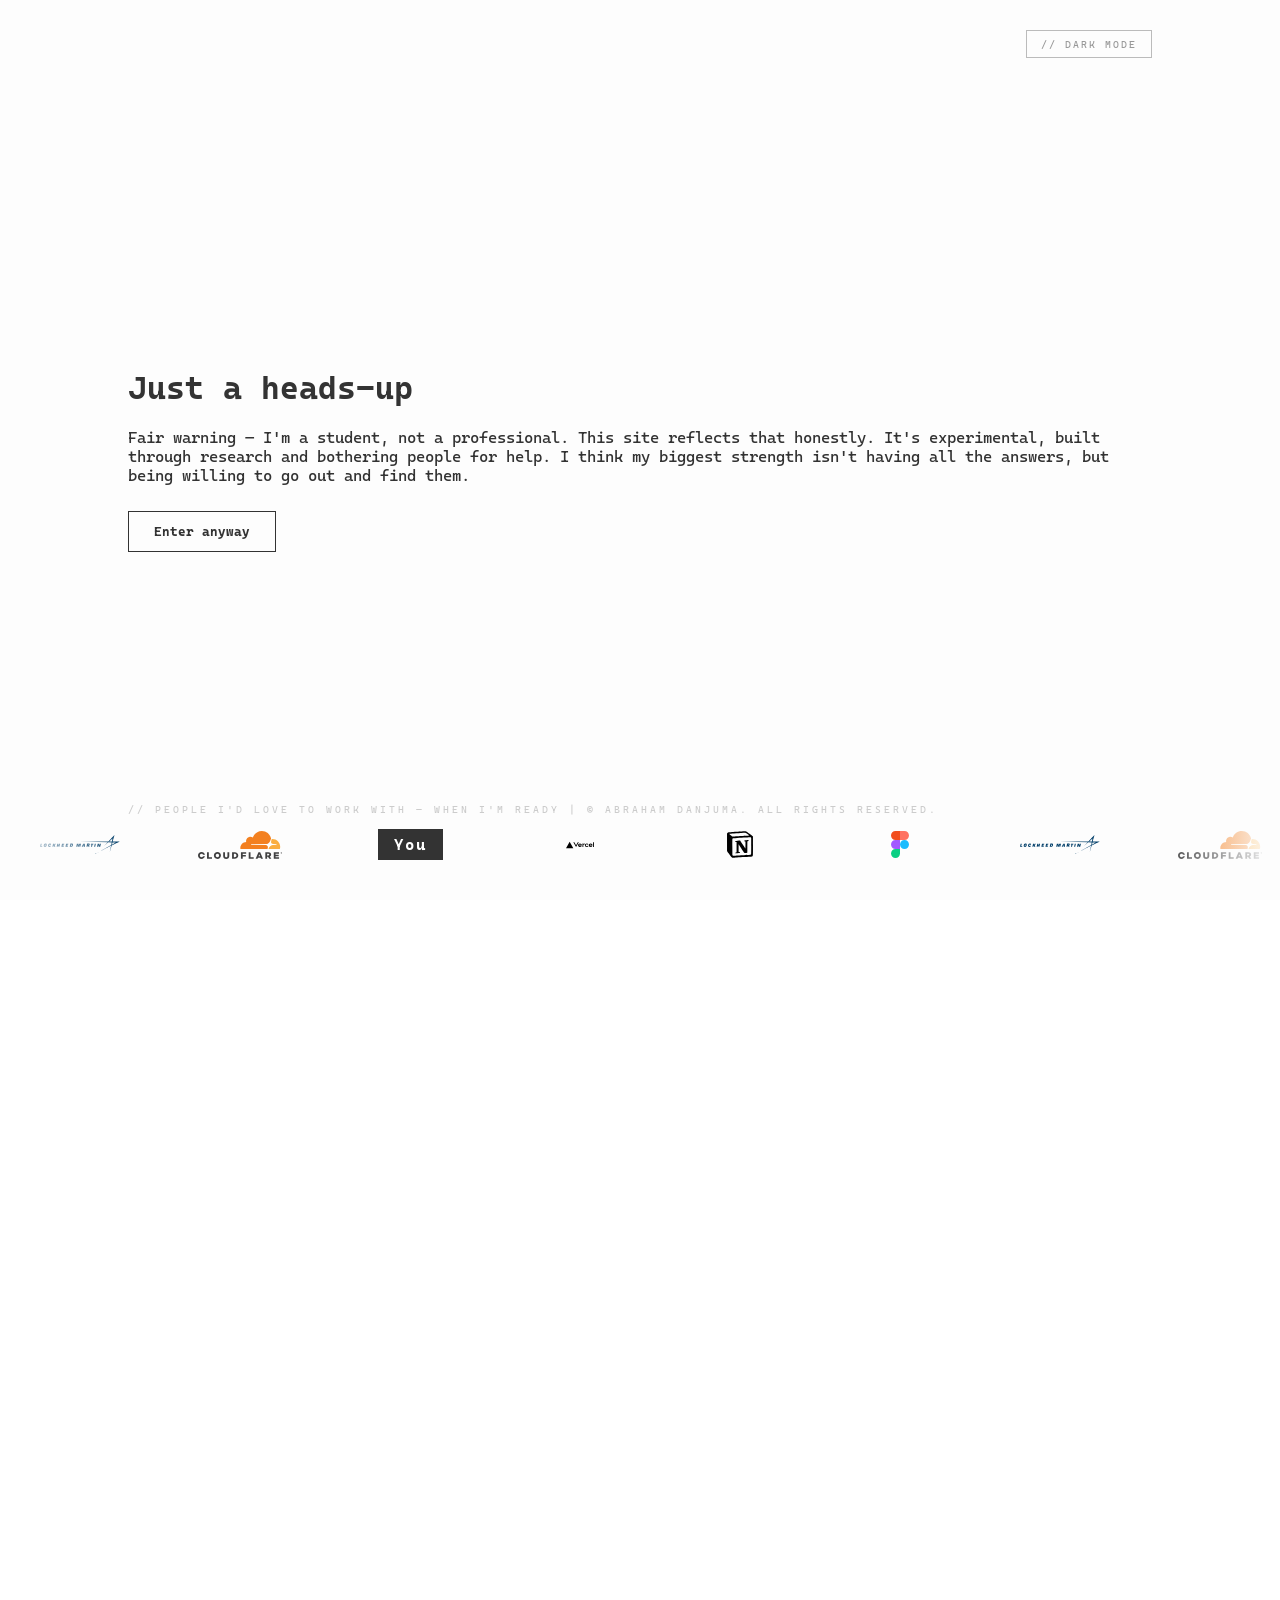
==== index.html @ fd84cc47 "Update progress percentage from 85% to 50%" ====
<!DOCTYPE html>
<html lang="en">
<head>
  <meta charset="UTF-8">
  <meta name="viewport" content="width=device-width, initial-scale=1.0">
  <title>Abraham Danjuma | Design & Build</title>
  <link rel="icon" type="image/x-icon" href="/logos/favicon.svg">
  <style>
    @font-face {
      font-family: 'Cascadia Code';
      src: url('cascadia.code.ttf') format('truetype');
    }

    /* ── CSS VARIABLES ───────────────────────────────────────── */
    :root {
      --bg:        #fff;
      --bg-off:    #fdfdfd;
      --bg-hover:  #f9f9f9;
      --fg:        #333;
      --fg-mid:    #777;
      --fg-light:  #999;
      --fg-faint:  #bbb;
      --fg-ghost:  #ccc;
      --fg-line:   #eee;
      --fg-inv:    #fff;
      --bg-inv:    #333;
    }
    html.dark {
      --bg:        #111;
      --bg-off:    #141414;
      --bg-hover:  #1a1a1a;
      --fg:        #e8e8e8;
      --fg-mid:    #999;
      --fg-light:  #777;
      --fg-faint:  #555;
      --fg-ghost:  #444;
      --fg-line:   #2a2a2a;
      --fg-inv:    #111;
      --bg-inv:    #e8e8e8;
    }

    html, body {
      margin: 0; padding: 0; background: var(--bg);
      font-family: 'Cascadia Code', monospace; color: var(--fg);
      height: 1900vh; cursor: none; overflow-x: hidden;
      transition: background 0.4s ease, color 0.4s ease;
    }

    /* DARK MODE TOGGLE */
    #dark-toggle {
      position: absolute; top: 30px; right: 10%;
      background: none; border: 1px solid var(--fg-faint);
      color: var(--fg-light); font-family: 'Cascadia Code', monospace;
      font-size: 0.65rem; letter-spacing: 2px; text-transform: uppercase;
      padding: 7px 14px; cursor: none; z-index: 10001;
      transition: border-color 0.3s ease, color 0.3s ease, background 0.3s ease;
    }
    #dark-toggle:hover { border-color: var(--fg); color: var(--fg); }

    /* Shared row for dark-mode toggle + terminal nav, top-right */
    #top-right-controls {
      position: fixed; top: 30px; right: 10%; z-index: 9999;
      display: flex; align-items: center; gap: 10px;
    }

    /* DISCLAIMER LAYER */
    #disclaimer-layer {
      position: fixed; top: 0; left: 0; width: 100%; height: 100%;
      background: var(--bg-off); z-index: 10000; display: flex;
      flex-direction: column; justify-content: center; padding: 10%;
      box-sizing: border-box; transition: opacity 0.8s ease, visibility 0.8s, background 0.4s ease;
    }
    .enter-btn {
      display: inline-block; margin-top: 10px; padding: 12px 25px;
      border: 1.5px solid var(--fg); background: transparent; color: var(--fg);
      font-family: 'Cascadia Code', monospace; font-weight: bold;
      cursor: none; transition: all 0.3s ease;
    }
    .enter-btn:hover { background: var(--fg); color: var(--fg-inv); }

    /* COMPANIES TICKER */
    #companies-ticker {
      position: absolute; bottom: 40px; left: 0; width: 100%;
      overflow: hidden; pointer-events: none;
    }
    #companies-ticker::before,
    #companies-ticker::after {
      content: ''; position: absolute; top: 0; width: 120px; height: 100%; z-index: 2;
    }
    #companies-ticker::before { left: 0; background: linear-gradient(to right, var(--bg-off), transparent); }
    #companies-ticker::after  { right: 0; background: linear-gradient(to left, var(--bg-off), transparent); }

    .ticker-label {
      font-size: 0.6rem; color: var(--fg-ghost); text-transform: uppercase;
      letter-spacing: 3px; margin-bottom: 14px; padding-left: 10%;
    }

    .ticker-track {
      display: flex; align-items: center;
      width: max-content;
      animation: ticker 18s linear infinite;
    }
    @keyframes ticker {
      from { transform: translateX(0); }
      to   { transform: translateX(-50%); }
    }

    .ticker-item {
      display: flex; align-items: center; justify-content: center;
      width: 160px;
      flex-shrink: 0;
    }

    .ticker-item img {
      height: 28px; width: auto; max-width: 130px; max-height: 28px;
      object-fit: contain;
      transition: filter 0.4s ease;
    }
    html.dark .ticker-item img { filter: invert(1) brightness(0.75); }

    /* Force tall/narrow logos to fill width instead */
    .ticker-item img.logo-tall {
      height: auto; width: 80px; max-height: 36px;
    }

    .ticker-item.highlight {
      width: 180px;
    }

    .ticker-item.highlight span {
      font-size: 1rem; font-weight: bold; color: var(--fg-inv);
      font-family: 'Cascadia Code', monospace; letter-spacing: 2px;
      background: var(--bg-inv); padding: 6px 16px;
      transition: background 0.4s ease, color 0.4s ease;
    }

    /* MAIN VIEWPORT */
    .viewport {
      position: fixed; top: 0; left: 0; width: 100vw; height: 100vh;
      display: grid; align-items: center;
      padding-left: 10%; box-sizing: border-box;
      opacity: 0; transition: opacity 1s ease;
      pointer-events: none;
    }

    .intro-build, .cv-group, .real-project-group, .project-group, .contact-group {
      grid-area: 1 / 1;
      opacity: 0;
      visibility: hidden;
      pointer-events: none;
    }

    .clock-item { display: block; line-height: 1.2; }

    /* ANIMATIONS */
    @keyframes clockIn {
      from { opacity: 0; transform: translateY(30px); }
      to   { opacity: 1; transform: translateY(0); }
    }
    @keyframes clockOut {
      to { opacity: 0; transform: translateY(-120px); }
    }
    @keyframes toggleActive {
      0%, 100% { visibility: visible; }
    }

    /* TYPOGRAPHY */
    .intro-text { font-size: 2.8rem; }
    .sub-text   { font-size: 2.8rem; color: var(--fg-light); }
    .cv-line    { font-size: 2.2rem; }
    .section-label { font-size: 0.8rem; color: var(--fg-faint); text-transform: uppercase; letter-spacing: 2px; margin-bottom: 20px; display: block; }
    .cv-link { color: var(--fg); font-weight: bold; text-decoration: none; border-bottom: 3px solid var(--fg); cursor: none; transition: color 0.4s ease, border-color 0.4s ease; }

    /* GREEN DOT PULSE */
    @keyframes greenPulse {
      0%   { box-shadow: 0 0 0 0 rgba(0, 255, 0, 0.5); }
      70%  { box-shadow: 0 0 0 8px rgba(0, 255, 0, 0); }
      100% { box-shadow: 0 0 0 0 rgba(0, 255, 0, 0); }
    }
    .green-dot {
      width: 10px; height: 10px; background: #00ff00; border-radius: 50%;
      animation: greenPulse 2s ease-out infinite; flex-shrink: 0;
    }

    /* STATUS LOG — reusable pattern for current / retired statuses */
    .status-list { display: flex; flex-direction: column; gap: 14px; margin-bottom: 22px; }
    .status-row { display: flex; align-items: flex-start; gap: 12px; }
    .status-dot {
      width: 9px; height: 9px; border-radius: 50%; flex-shrink: 0;
      margin-top: 4px;
    }
    .status-dot.is-active {
      background: #00ff00;
      animation: greenPulse 2s ease-out infinite;
    }
    .status-dot.is-retired {
      background: #ff3b30;
      box-shadow: none;
      animation: none;
    }
    .status-text {
      font-size: 0.8rem; text-transform: uppercase; letter-spacing: 1.5px;
      color: var(--fg-mid);
    }
    .status-row.is-retired .status-text {
      text-decoration: line-through;
      color: var(--fg-ghost);
    }
    .status-row.is-active .status-text {
      color: var(--fg);
      font-weight: bold;
    }
    .status-meta {
      display: block;
      font-size: 0.65rem;
      color: var(--fg-faint);
      text-transform: uppercase;
      letter-spacing: 1.5px;
      margin-top: 4px;
    }
    .status-meta span.meta-value { color: var(--fg-light); }

    /* SCROLL PROGRESS */
    #scroll-progress {
      position: fixed; right: 10%; top: 50%;
      transform: translateY(-50%);
      display: flex; flex-direction: column; gap: 10px;
      opacity: 0; transition: opacity 1s ease;
      pointer-events: none; z-index: 500;
    }
    .progress-dot {
      width: 4px; height: 4px; border-radius: 50%;
      background: var(--fg-line); transition: background 0.3s ease, transform 0.3s ease;
    }
    .progress-dot.active { background: var(--fg); transform: scale(1.5); }

    /* SECTION COUNTER */
    #section-counter {
      position: fixed; bottom: 40px; right: 10%;
      font-size: 0.65rem; color: var(--fg-ghost); letter-spacing: 3px;
      opacity: 0; transition: opacity 1s ease;
      pointer-events: none; z-index: 500;
    }

    /* NOISE OVERLAY */
    #noise-overlay {
      position: fixed; top: 0; left: 0; width: 100%; height: 100%;
      pointer-events: none; z-index: 1; opacity: 0.025;
      background-image: url("data:image/svg+xml,%3Csvg viewBox='0 0 200 200' xmlns='http://www.w3.org/2000/svg'%3E%3Cfilter id='n'%3E%3CfeTurbulence type='fractalNoise' baseFrequency='0.9' numOctaves='4' stitchTiles='stitch'/%3E%3C/filter%3E%3Crect width='100%25' height='100%25' filter='url(%23n)'/%3E%3C/svg%3E");
    }

    /* PROJECT GRID OVERLAY — EXPERIMENTS */
    #project-grid-isolated {
      position: fixed; top: 0; left: 0; width: 100%; height: 100%;
      background: var(--bg); z-index: 20000;
      display: none; grid-template-columns: 1fr 1fr; grid-template-rows: 1fr 1fr;
      opacity: 0; transition: opacity 0.4s ease;
      pointer-events: auto;
    }
    .project-entry {
      text-decoration: none; color: inherit; border: 1px solid var(--fg-line);
      padding: 40px; display: flex; flex-direction: column; justify-content: center;
      background: var(--bg); transition: background 0.3s ease;
    }
    .project-entry:hover { background: var(--bg-hover); }
    .close-projects-btn {
      position: absolute; top: 30px; left: 30px; z-index: 20001;
      background: var(--bg-inv); color: var(--fg-inv); border: none; padding: 10px 20px;
      font-family: 'Cascadia Code', monospace; font-size: 0.7rem; font-weight: bold; cursor: none;
      transition: background 0.4s ease, color 0.4s ease;
    }
    .p-meta { font-size: 0.6rem; color: var(--fg-faint); text-transform: uppercase; margin-bottom: 4px; display: block; }
    .p-name { font-size: 1.1rem; font-weight: bold; display: block; }
    .p-desc { font-size: 0.75rem; color: var(--fg-mid); margin-top: 4px; line-height: 1.4; }

    /* REAL PROJECTS OVERLAY */
    #real-project-overlay {
      position: fixed; top: 0; left: 0; width: 100%; height: 100%;
      background: var(--bg); z-index: 20000;
      display: none; opacity: 0; transition: opacity 0.4s ease, background 0.4s ease;
      pointer-events: auto; overflow: hidden;
    }
    .close-real-btn {
      position: absolute; top: 30px; left: 30px; z-index: 20001;
      background: var(--bg-inv); color: var(--fg-inv); border: none; padding: 10px 20px;
      font-family: 'Cascadia Code', monospace; font-size: 0.7rem; font-weight: bold; cursor: none;
      transition: background 0.4s ease, color 0.4s ease;
    }
    .real-projects-grid {
      display: flex; align-items: center; justify-content: center;
      width: 100%; height: 100%;
    }
    .wip-entry {
      border: 1px solid var(--fg-line); padding: 60px 80px;
      display: flex; flex-direction: column; justify-content: center;
      background: var(--bg); position: relative; overflow: hidden;
      width: 480px; max-width: 80vw;
      transition: background 0.4s ease, border-color 0.4s ease;
    }

    /* WIP ANIMATIONS */
    @keyframes loadBar {
      0%   { width: 0%; }  20%  { width: 18%; } 40%  { width: 37%; }
      55%  { width: 52%; } 70%  { width: 68%; } 85%  { width: 76%; }
      95%  { width: 82%; } 100% { width: 82%; }
    }
    @keyframes blink {
      0%, 100% { opacity: 1; } 50% { opacity: 0; }
    }
    @keyframes scanline {
      0% { top: -5%; } 100% { top: 105%; }
    }
    @keyframes dotPulse {
      0%, 100% { opacity: 0.2; } 50% { opacity: 1; }
    }
    .wip-scanline {
      position: absolute; left: 0; width: 100%; height: 2px;
      background: linear-gradient(to right, transparent, rgba(128,128,128,0.08), transparent);
      animation: scanline 4s linear infinite; pointer-events: none;
    }
    .wip-bar-wrap { width: 100%; height: 3px; background: var(--fg-line); margin-top: 20px; }
    .wip-bar {
      height: 100%; background: var(--fg);
      animation: loadBar 8s ease-out forwards;
      animation-play-state: paused;
      transition: background 0.4s ease;
    }
    .wip-entry:hover .wip-bar { animation-play-state: running; }
    .wip-dots { display: flex; gap: 6px; margin-top: 14px; }
    .wip-dot  { width: 5px; height: 5px; border-radius: 50%; background: var(--fg-ghost); }
    .wip-dot:nth-child(1) { animation: dotPulse 1.4s 0.0s infinite; }
    .wip-dot:nth-child(2) { animation: dotPulse 1.4s 0.2s infinite; }
    .wip-dot:nth-child(3) { animation: dotPulse 1.4s 0.4s infinite; }
    .wip-not-ready { font-size: 0.65rem; color: var(--fg-faint); text-transform: uppercase; letter-spacing: 2px; margin-bottom: 14px; display: block; }
    .wip-name    { font-size: 1.1rem; font-weight: bold; display: block; margin-bottom: 4px; }
    .wip-desc    { font-size: 0.75rem; color: var(--fg-mid); line-height: 1.4; }
    .wip-bar-stuck { width: 50%; height: 100%; background: var(--fg-ghost); }
    .wip-percent { font-size: 0.6rem; color: var(--fg-ghost); margin-top: 8px; display: block; letter-spacing: 1px; }

    /* SCROLL TIMELINES */
    @supports (animation-timeline: scroll()) {
      .intro-build { opacity: 1; visibility: visible; }
      .sub-text { animation: clockIn linear both; animation-timeline: scroll(); animation-range: 2% 12%; }
      .intro-build { animation: clockOut linear both; animation-timeline: scroll(); animation-range: 12% 20%; }

      .cv-group {
        animation: clockIn linear both, clockOut linear both, toggleActive both;
        animation-timeline: scroll();
        animation-range: 22% 30%, 36% 44%, 22% 44%;
      }
      .real-project-group {
        animation: clockIn linear both, clockOut linear both, toggleActive both;
        animation-timeline: scroll();
        animation-range: 46% 54%, 60% 68%, 46% 68%;
      }
      .project-group {
        animation: clockIn linear both, clockOut linear both, toggleActive both;
        animation-timeline: scroll();
        animation-range: 70% 78%, 84% 90%, 70% 90%;
      }
      .contact-group {
        animation: clockIn linear both, toggleActive both;
        animation-timeline: scroll();
        animation-range: 92% 98%, 92% 100%;
      }
    }

    /* CUSTOM CURSOR */
    #cursor {
      width: 12px; height: 12px; background: var(--fg); border-radius: 50%;
      position: fixed; pointer-events: none; z-index: 99999;
      transform: translate(-50%, -50%); left: -100px;
      transition: background 0.4s ease;
    }
    .cursor-hover { transform: translate(-50%, -50%) scale(4) !important; background: rgba(51,51,51,0.1) !important; border: 1px solid var(--fg); }

    /* TRIGGER BUTTON — clickable underlined text */
    .project-trigger-btn {
      background: none; border: none; border-bottom: 3px solid var(--fg);
      padding: 0; font: inherit; font-weight: bold; cursor: none;
      text-align: left; display: inline; color: var(--fg);
      transition: color 0.4s ease, border-color 0.4s ease;
    }

    /* EMAIL COPY BUTTON */
    .email-copy-btn {
      background: none; border: none; padding: 0; cursor: none;
      font-family: 'Cascadia Code', monospace; text-align: left;
      display: block; margin-top: 8px;
    }
    .email-text {
      display: block; font-size: 1.4rem; color: var(--fg); font-weight: bold;
      border-bottom: 3px solid var(--fg);
      transition: color 0.3s ease, border-color 0.3s ease;
    }
    .email-hint {
      display: block; font-size: 0.7rem; color: var(--fg-faint);
      text-transform: uppercase; letter-spacing: 2px; margin-top: 6px;
      transition: color 0.3s ease;
    }
    .email-copy-btn.copied .email-text { color: var(--fg-light); border-color: var(--fg-light); }
    .email-copy-btn.copied .email-hint { color: var(--fg); }

    /* TERMINAL NAV — collapsed prompt that expands into cd-style jump commands */
    #nav-terminal {
      position: relative;
      opacity: 0; pointer-events: none;
      transition: opacity 1s ease;
      font-family: 'Cascadia Code', monospace;
    }
    #nav-terminal-toggle {
      background: var(--bg); border: 1px solid var(--fg-faint);
      color: var(--fg-mid); font-family: 'Cascadia Code', monospace;
      font-size: 0.75rem; letter-spacing: 1px; padding: 8px 14px;
      cursor: none; display: flex; align-items: center; gap: 6px;
      transition: border-color 0.3s ease, color 0.3s ease, background 0.4s ease;
    }
    #nav-terminal-toggle:hover { border-color: var(--fg); color: var(--fg); }
    .nav-caret { color: var(--fg-faint); }
    .nav-blink { animation: blink 1s step-end infinite; }

    #nav-terminal-panel {
      position: absolute; top: calc(100% + 8px); right: 0; left: auto;
      background: var(--bg-off); border: 1px solid var(--fg-faint);
      min-width: 220px; max-height: 0; overflow: hidden;
      transition: max-height 0.35s ease, border-color 0.3s ease, background 0.4s ease;
    }
    #nav-terminal.is-open #nav-terminal-panel { max-height: 260px; }
    #nav-terminal.is-open #nav-terminal-toggle { border-color: var(--fg); color: var(--fg); }

    .nav-cmd-row {
      display: block; width: 100%; text-align: left;
      background: none; border: none; border-bottom: 1px solid var(--fg-line);
      color: var(--fg-mid); font-family: 'Cascadia Code', monospace;
      font-size: 0.7rem; letter-spacing: 1px; padding: 10px 14px;
      cursor: none; transition: background 0.2s ease, color 0.2s ease;
    }
    .nav-cmd-row:last-child { border-bottom: none; }
    .nav-cmd-row:hover { background: var(--bg-hover); color: var(--fg); }
    .nav-cmd-row.is-current { color: var(--fg); font-weight: bold; }
    .nav-cmd-row .nav-cmd-path { color: var(--fg-faint); }
    .nav-cmd-row.is-current .nav-cmd-path { color: var(--fg-light); }

    /* TOAST */
    #toast {
      position: fixed; bottom: 60px; left: 50%; transform: translateX(-50%) translateY(20px);
      background: var(--bg-inv); color: var(--fg-inv);
      font-family: 'Cascadia Code', monospace; font-size: 0.75rem;
      letter-spacing: 2px; text-transform: uppercase;
      padding: 12px 28px; z-index: 99998;
      opacity: 0; transition: opacity 0.3s ease, transform 0.3s ease;
      pointer-events: none;
    }
    #toast.show { opacity: 1; transform: translateX(-50%) translateY(0); }

    /* ── MOBILE OPTIMIZATION ─────────────────────────────────── */
    @media (max-width: 768px) {
      html, body { cursor: auto; }
      #cursor { display: none; }
      .project-trigger-btn, .email-copy-btn, .enter-btn, #dark-toggle,
      #main-dark-toggle, .cv-link, .close-projects-btn, .close-real-btn,
      .project-entry, .wip-entry, #nav-terminal-toggle, .nav-cmd-row { cursor: pointer; }

      #dark-toggle { right: 6%; top: 20px; font-size: 0.6rem; padding: 6px 10px; }
      #top-right-controls { top: 20px; right: 6%; gap: 6px; }
      #main-dark-toggle { font-size: 0.6rem; padding: 6px 10px; }
      #nav-terminal-toggle { font-size: 0.6rem; padding: 6px 10px; }
      #nav-terminal-panel { min-width: 60vw; }
      .nav-cmd-row { font-size: 0.65rem; padding: 12px 14px; }
      #disclaimer-layer { padding: 8% 7%; }
      .disclaimer-box h1 { font-size: 1.4rem; }
      .disclaimer-box p { font-size: 0.9rem; line-height: 1.5; }
      .enter-btn { padding: 10px 20px; font-size: 0.85rem; }

      #companies-ticker { bottom: 20px; }
      .ticker-label { font-size: 0.5rem; padding-left: 7%; letter-spacing: 2px; }
      .ticker-item { width: 110px; }
      .ticker-item img { height: 20px; max-height: 20px; max-width: 90px; }
      .ticker-item.logo-tall, .ticker-item img.logo-tall { width: 60px; }
      .ticker-item.highlight { width: 120px; }
      .ticker-item.highlight span { font-size: 0.8rem; padding: 5px 12px; }

      .viewport { padding-left: 7%; padding-right: 7%; }
      .intro-text { font-size: 1.6rem; }
      .sub-text { font-size: 1.3rem; }
      .cv-line { font-size: 1.2rem; }
      .section-label { font-size: 0.65rem; margin-bottom: 12px; }

      #scroll-progress { right: 5%; }
      #section-counter { right: 5%; bottom: 20px; font-size: 0.55rem; }

      .email-text { font-size: 1rem; }
      .email-hint { font-size: 0.6rem; }

      #project-grid-isolated {
        grid-template-columns: 1fr;
        grid-template-rows: repeat(4, auto);
        overflow-y: auto;
      }
      .project-entry { padding: 24px; }
      .p-name { font-size: 0.95rem; }
      .p-desc { font-size: 0.7rem; }

      .wip-entry { padding: 30px 24px; width: 88vw; }
      .wip-name { font-size: 0.95rem; }
      .wip-desc { font-size: 0.7rem; }

      .close-projects-btn, .close-real-btn { top: 16px; left: 16px; padding: 8px 14px; font-size: 0.65rem; }
    }

    @media (max-width: 380px) {
      .intro-text { font-size: 1.35rem; }
      .sub-text { font-size: 1.1rem; }
      .cv-line { font-size: 1.05rem; }
    }
  </style>
</head>
<body>

  <div id="cursor"></div>
  <div id="noise-overlay"></div>
  <div id="toast">// copied to clipboard</div>
  <div id="top-right-controls">
    <button id="main-dark-toggle" onclick="toggleDark()" style="background:none;border:1px solid var(--fg-faint);color:var(--fg-light);font-family:'Cascadia Code',monospace;font-size:0.65rem;letter-spacing:2px;text-transform:uppercase;padding:7px 14px;cursor:none;opacity:0;transition:opacity 1s ease,border-color 0.3s ease,color 0.3s ease,background 0.4s ease;pointer-events:none;" onmouseenter="this.style.borderColor='var(--fg)';this.style.color='var(--fg)'" onmouseleave="this.style.borderColor='var(--fg-faint)';this.style.color='var(--fg-light)'">// dark mode</button>

    <!-- TERMINAL NAV -->
    <div id="nav-terminal">
      <button id="nav-terminal-toggle" onclick="toggleNavTerminal()" aria-label="Open navigation">
        <span class="nav-caret">&gt;</span><span id="nav-terminal-current">go --intro</span><span class="nav-blink">_</span>
      </button>
      <div id="nav-terminal-panel">
        <button class="nav-cmd-row" data-pct="0" onclick="jumpToSection(0, 'intro')"><span class="nav-cmd-path">cd</span> ~/intro</button>
        <button class="nav-cmd-row" data-pct="0.22" onclick="jumpToSection(0.22, 'cv')"><span class="nav-cmd-path">cd</span> ~/cv</button>
        <button class="nav-cmd-row" data-pct="0.46" onclick="jumpToSection(0.46, 'projects')"><span class="nav-cmd-path">cd</span> ~/projects</button>
        <button class="nav-cmd-row" data-pct="0.70" onclick="jumpToSection(0.70, 'experiments')"><span class="nav-cmd-path">cd</span> ~/experiments</button>
        <button class="nav-cmd-row" data-pct="0.92" onclick="jumpToSection(0.92, 'contact')"><span class="nav-cmd-path">cd</span> ~/contact</button>
      </div>
    </div>
  </div>

  <!-- SCROLL PROGRESS -->
  <div id="scroll-progress">
    <div class="progress-dot"></div>
    <div class="progress-dot"></div>
    <div class="progress-dot"></div>
    <div class="progress-dot"></div>
    <div class="progress-dot"></div>
  </div>
  <div id="section-counter">01 / 05</div>

  <!-- REAL PROJECTS OVERLAY -->
  <div id="real-project-overlay">
    <button class="close-real-btn" onclick="hideRealProjects()">BACK TO MAIN</button>
    <div class="real-projects-grid">
      <div class="wip-entry">
        <span class="wip-not-ready">build incomplete</span>
        <span class="wip-name">audit tool</span>
        <span class="wip-desc">Still building this. The idea is to scan a codebase for package risks and compliance issues — the kind of thing I'd want to exist at a real job.</span>
        <div class="wip-bar-wrap">
          <div class="wip-bar-stuck"></div>
        </div>
        <span class="wip-percent">50% </span>
      </div>
    </div>
  </div>

  <!-- EXPERIMENTS OVERLAY -->
  <div id="project-grid-isolated">
    <button class="close-projects-btn" onclick="hideProjects()">BACK TO MAIN</button>
    <a href="Experiments/focus.html" class="project-entry"><span class="p-meta">01 / JavaScript Timing</span><span class="p-name">Focus Flow</span><p class="p-desc">A countdown timer for work sessions. It uses basic intervals to switch between work and break states.</p></a>
    <a href="Experiments/matrix.html" class="project-entry"><span class="p-meta">02 / DOM Practice</span><span class="p-name">Shelf</span><p class="p-desc">A basic input-based list. It is just an exercise in adding and deleting text entries on a page.</p></a>
    <a href="Experiments/subs.html" class="project-entry"><span class="p-meta">03 / Math & Logic</span><span class="p-name">Subs vs Life</span><p class="p-desc">A calculator that compares subscription costs against income to see the long-term financial impact.</p></a>
    <a href="Experiments/weather.html" class="project-entry"><span class="p-meta">04 / Form Handling</span><span class="p-name">Env-Log</span><p class="p-desc">A manual logger that records user-inputted weather and focus data into a table on the screen.</p></a>
  </div>

  <!-- DISCLAIMER -->
  <div id="disclaimer-layer">
    <button id="dark-toggle" onclick="toggleDark()">// dark mode</button>
    <div class="disclaimer-box">
      <h1>Just a heads-up</h1>
      <p>Fair warning — I'm a student, not a professional. This site reflects that honestly. It's experimental, built through research and bothering people for help. I think my biggest strength isn't having all the answers, but being willing to go out and find them.</p>
      <button class="enter-btn" onclick="enterSite()">Enter anyway</button>
    </div>

    <!-- SCROLLING COMPANIES -->
    <div id="companies-ticker">
      <p class="ticker-label">// people i'd love to work with — when i'm ready | © Abraham Danjuma. All rights reserved.</p>
      <div class="ticker-track" id="ticker-track">
        <!-- items injected by JS so we can duplicate for seamless loop -->
      </div>
    </div>
  </div>

  <!-- MAIN SCROLL CONTENT -->
  <div class="viewport" id="main-content">
    <div class="intro-build">
      <span class="clock-item intro-text">Hi,</span>
      <span class="clock-item intro-text">My name is Abraham Danjuma</span>
      <span class="clock-item sub-text" id="typing-text"></span>
    </div>

    <div class="cv-group">
      <span class="clock-item cv-line">my basic, low-experience <a href="ABRAHAM_DANJUMA_CV.pdf" class="cv-link" download="ABRAHAM_DANJUMA_CV.pdf">CV</a></span>
    </div>

    <div class="real-project-group">
      <span class="section-label">// Projects</span>
      <span class="intro-text clock-item"><button class="project-trigger-btn" onclick="showRealProjects()">What am i working on?</button></span>
    </div>

    <div class="project-group">
      <span class="section-label">// Selected Experiments</span>
      <span class="intro-text clock-item"><button class="project-trigger-btn" onclick="showProjects()">Built out of boredom</button></span>
    </div>

    <div class="contact-group">
      <div class="status-list">
        <div class="status-row is-retired">
          <div class="status-dot is-retired"></div>
          <span class="status-text">Seeking T-Level placement</span>
        </div>
        <div class="status-row is-active">
          <div class="status-dot is-active"></div>
          <div>
            <span class="status-text">Placement secured — Emarspath</span>
            <span class="status-meta">Offer received <span class="meta-value">30 June 2026</span> // Start date <span class="meta-value">19 August 2026</span></span>
          </div>
        </div>
      </div>
      <span class="clock-item intro-text">I've since found my T-Level placement.</span>
      <button class="email-copy-btn clock-item" onclick="copyEmail(this)">
        <span class="email-text">25043930@activatelearning.ac.uk</span>
        <span class="email-hint">// click to copy</span>
      </button>
    </div>
  </div>

  <script>
    const ANALYTICS_ENDPOINT = "https://script.google.com/macros/s/AKfycbwiosrvDXDQfG3OnvbConPKr4lmUNFu0y952v9GS88iKt_miAw66ATtcfaRRimXEnuvBw/exec";   

if (ANALYTICS_ENDPOINT !== "REPLACE_ME_LATER") {
  // Collect anonymous data and send it to your Google Sheet
  let sessionId = sessionStorage.getItem('_sess');
  if (!sessionId) {
    sessionId = crypto.randomUUID ? crypto.randomUUID() : Date.now() + '-' + Math.random();
    sessionStorage.setItem('_sess', sessionId);
  }
  let isReturning = localStorage.getItem('_returned') === '1';
  if (localStorage.getItem('_returned') === null) localStorage.setItem('_returned', '1');
  
  const baseData = {
    ts: new Date().toISOString(),
    session_id: sessionId,
    page: window.location.pathname,
    referrer: document.referrer || '(direct)',
    device: /Mobile/i.test(navigator.userAgent) ? 'mobile' : 'desktop',
    browser: navigator.userAgent.match(/(Chrome|Firefox|Safari|Edge)/)?.[1] || 'Other',
    os: navigator.userAgent.match(/(Windows|Mac|Linux|Android|iOS)/)?.[0] || 'Unknown',
    screen: screen.width + 'x' + screen.height,
    language: navigator.language.slice(0,2),
    returning: isReturning,
    dark_mode: document.documentElement.classList.contains('dark')
  };
  
  // Send pageview immediately
  const pageviewData = { ...baseData, type: 'pageview' };
  fetch(ANALYTICS_ENDPOINT, {
    method: 'POST',
    body: JSON.stringify(pageviewData),
    mode: 'no-cors',
    keepalive: true
  }).catch(e => console.log);
  
  // Track time on page
  let start = Date.now();
  let durationSent = false;
  
  function sendDuration() {
    if (durationSent) return;
    let duration = Math.round((Date.now() - start) / 1000);
    if (duration >= 2) {   // record even 2-second visits
      const durData = { ...baseData, type: 'duration', seconds: duration };
      fetch(ANALYTICS_ENDPOINT, {
        method: 'POST',
        body: JSON.stringify(durData),
        mode: 'no-cors',
        keepalive: true
      });
      durationSent = true;
    }
  }
  
  // Send duration after 5 seconds (catches medium+ visits)
  setTimeout(sendDuration, 5000);
  
  // Also send when they leave (catches very short visits, when possible)
  window.addEventListener('beforeunload', sendDuration);
  window.addEventListener('pagehide', sendDuration);
}
    const toast = document.getElementById('toast');
    let toastTimer;

    function showToast() {
      clearTimeout(toastTimer);
      toast.classList.add('show');
      toastTimer = setTimeout(() => toast.classList.remove('show'), 2500);
    }

    // ── Terminal nav ─────────────────────────────────────────
    const navTerminal   = document.getElementById('nav-terminal');
    const navCurrentEl  = document.getElementById('nav-terminal-current');
    const navCmdRows    = document.querySelectorAll('.nav-cmd-row');

    function toggleNavTerminal() {
      navTerminal.classList.toggle('is-open');
    }

    function jumpToSection(pct, label) {
      const maxScroll = document.body.scrollHeight - window.innerHeight;
      // land a touch past the breakpoint so the section's scroll-driven
      // animation has already resolved to its "in" state on arrival
      const target = Math.min(maxScroll, (pct + 0.02) * maxScroll);
      window.scrollTo({ top: target, behavior: 'smooth' });
      navTerminal.classList.remove('is-open');
    }

    document.addEventListener('click', (e) => {
      if (navTerminal && !navTerminal.contains(e.target)) {
        navTerminal.classList.remove('is-open');
      }
    });

    function copyEmail(btn) {
      const email = '25043930@activatelearning.ac.uk';
      const hint = btn.querySelector('.email-hint');

      function onSuccess() {
        btn.classList.add('copied');
        hint.textContent = '// copied to clipboard';
        showToast();
        setTimeout(() => {
          btn.classList.remove('copied');
          hint.textContent = '// click to copy';
        }, 2500);
      }

      if (navigator.clipboard && window.isSecureContext) {
        navigator.clipboard.writeText(email).then(onSuccess);
      } else {
        const ta = document.createElement('textarea');
        ta.value = email;
        ta.style.position = 'fixed';
        ta.style.opacity = '0';
        document.body.appendChild(ta);
        ta.focus();
        ta.select();
        try { document.execCommand('copy'); onSuccess(); } catch(e) {}
        document.body.removeChild(ta);
      }
    }

    // ── Companies ticker ──────────────────────────────────────
    const companies = [
      { name: 'Lockheed Martin', file: 'lockheed-martin-logo.svg', highlight: false, tall: true },
      { name: 'Cloudflare',      file: 'cloudflare-1.svg',         highlight: false },
      { name: 'You',             file: null,                        highlight: true  },
      { name: 'Vercel',          file: 'vercel.svg',               highlight: false },
      { name: 'Notion',          file: 'notion-2.svg',             highlight: false },
      { name: 'Figma',           file: 'figma-icon.svg',           highlight: false },
    ];
    const track = document.getElementById('ticker-track');
    // Duplicate for seamless infinite loop
    [...companies, ...companies].forEach(c => {
      const item = document.createElement('div');
      item.className = 'ticker-item' + (c.highlight ? ' highlight' : '');
      if (c.file) {
        const img = document.createElement('img');
        img.src = 'logos/' + c.file;
        img.alt = c.name;
        if (c.tall) img.classList.add('logo-tall');
        item.appendChild(img);
      } else {
        const span = document.createElement('span');
        span.textContent = c.name;
        item.appendChild(span);
      }
      track.appendChild(item);
    });

    // ── Typing effect ─────────────────────────────────────────
    const phrases = [
      "CS student @ Reading College",
      "Seeking a T-Level placement",
      "Building things, breaking things"
    ];
    let phraseIndex = 0, charIndex = 0, deleting = false;
    const typingEl = document.getElementById("typing-text");
    function type() {
      const current = phrases[phraseIndex];
      if (!deleting) {
        typingEl.textContent = current.slice(0, charIndex++);
        if (charIndex > current.length) { deleting = true; setTimeout(type, 1500); return; }
      } else {
        typingEl.textContent = current.slice(0, charIndex--);
        if (charIndex < 0) { deleting = false; phraseIndex = (phraseIndex + 1) % phrases.length; setTimeout(type, 400); return; }
      }
      setTimeout(type, deleting ? 40 : 70);
    }
    type();

    const cursor       = document.getElementById('cursor');
    const layer        = document.getElementById('disclaimer-layer');
    const content      = document.getElementById('main-content');
    const projectSection     = document.getElementById('project-grid-isolated');
    const realProjectSection = document.getElementById('real-project-overlay');
    const progressEl   = document.getElementById('scroll-progress');
    const counterEl    = document.getElementById('section-counter');
    const dots         = document.querySelectorAll('.progress-dot');

    // ── Cursor ──────────────────────────────────────────────
    window.addEventListener('mousemove', (e) => {
      cursor.style.left = e.clientX + 'px';
      cursor.style.top  = e.clientY + 'px';
    });

    // ── Scroll: progress dots + section counter ──────────────
    const sectionLabels = ['01', '02', '03', '04', '05'];
    const sectionBreaks = [0, 0.22, 0.46, 0.70, 0.92];

    // Each group, its active scroll range, and its clickable children selectors
    const groups = [
      { el: document.querySelector('.cv-group'),           range: [0.22, 0.44] },
      { el: document.querySelector('.real-project-group'), range: [0.46, 0.68] },
      { el: document.querySelector('.project-group'),      range: [0.70, 0.90] },
      { el: document.querySelector('.contact-group'),      range: [0.92, 1.01] },
    ];

    function updateScroll() {
      const pct = window.scrollY / (document.body.scrollHeight - window.innerHeight);
      let current = 0;
      sectionBreaks.forEach((b, i) => { if (pct >= b) current = i; });
      dots.forEach((d, i) => d.classList.toggle('active', i === current));
      counterEl.textContent = sectionLabels[current] + ' / 05';

      const navLabels = ['intro', 'cv', 'projects', 'experiments', 'contact'];
      if (navCurrentEl) navCurrentEl.textContent = 'go --' + navLabels[current];
      navCmdRows.forEach((row, i) => row.classList.toggle('is-current', i === current));

      // The viewport wrapper itself must allow pointer-events when any group is active
      const anyActive = groups.some(({ range }) => pct >= range[0] && pct <= range[1]);
      content.style.pointerEvents = anyActive ? 'auto' : 'none';

      // Per-group: enable the group and ALL descendant interactive elements
      groups.forEach(({ el, range }) => {
        const active = pct >= range[0] && pct <= range[1];
        el.style.pointerEvents = active ? 'auto' : 'none';
        el.querySelectorAll('a, button, [onclick]').forEach(child => {
          child.style.pointerEvents = active ? 'auto' : 'none';
        });
      });
    }

    window.addEventListener('scroll', updateScroll);

    // ── Overlays ─────────────────────────────────────────────
    function showRealProjects() {
      realProjectSection.style.display = 'block';
      setTimeout(() => { realProjectSection.style.opacity = '1'; }, 10);
      refreshHovers();
    }
    function hideRealProjects() {
      realProjectSection.style.opacity = '0';
      setTimeout(() => { realProjectSection.style.display = 'none'; }, 400);
    }
    function showProjects() {
      projectSection.style.display = 'grid';
      setTimeout(() => { projectSection.style.opacity = '1'; }, 10);
      refreshHovers();
    }
    function hideProjects() {
      projectSection.style.opacity = '0';
      setTimeout(() => { projectSection.style.display = 'none'; }, 400);
      if (window.location.hash === '#projects') history.replaceState(null, null, ' ');
    }

    // ── Cursor hover effects ──────────────────────────────────
    function refreshHovers() {
      document.querySelectorAll('a, button, .project-entry, .wip-entry').forEach(el => {
        el.onmouseenter = () => cursor.classList.add('cursor-hover');
        el.onmouseleave = () => cursor.classList.remove('cursor-hover');
      });
      // Save scroll position when clicking into an experiment
      document.querySelectorAll('.project-entry').forEach(el => {
        el.addEventListener('click', () => {
          sessionStorage.setItem('scrollPos', window.scrollY);
        });
      });
    }

    // ── Site entry ────────────────────────────────────────────
    function enterSite() {
      layer.style.opacity = '0';
      setTimeout(() => {
        layer.style.visibility = 'hidden';
        content.style.opacity  = '1';
        progressEl.style.opacity = '1';
        counterEl.style.opacity  = '1';
        mainToggle.style.opacity = '1';
        mainToggle.style.pointerEvents = 'auto';
        navTerminal.style.opacity = '1';
        navTerminal.style.pointerEvents = 'auto';
        document.documentElement.style.overflowY = 'auto';
      }, 800);
      refreshHovers();
    }

    // ── Return from experiment (skip disclaimer) ──────────────
    window.addEventListener('load', () => {
      if (window.location.hash === '#projects') {
        layer.style.display = 'none';
        content.style.opacity    = '1';
        progressEl.style.opacity = '1';
        counterEl.style.opacity  = '1';
        mainToggle.style.opacity = '1';
        mainToggle.style.pointerEvents = 'auto';
        navTerminal.style.opacity = '1';
        navTerminal.style.pointerEvents = 'auto';
        document.documentElement.style.overflowY = 'auto';

        // Restore scroll position if we saved one
        const savedScroll = sessionStorage.getItem('scrollPos');
        if (savedScroll) {
          window.scrollTo(0, parseInt(savedScroll));
          sessionStorage.removeItem('scrollPos');
          updateScroll();
        }

        showProjects();
      }
      refreshHovers();
    });
    // ── Dark mode ─────────────────────────────────────────────
    const mainToggle = document.getElementById('main-dark-toggle');
    const discToggle = document.getElementById('dark-toggle');

    function applyDark(dark) {
      document.documentElement.classList.toggle('dark', dark);
      const label = dark ? '// light mode' : '// dark mode';
      if (mainToggle) mainToggle.textContent = label;
      if (discToggle) discToggle.textContent = label;
    }

    function toggleDark() {
      const nowDark = !document.documentElement.classList.contains('dark');
      localStorage.setItem('darkMode', nowDark ? '1' : '0');
      applyDark(nowDark);
    }

    // Apply saved preference immediately
    applyDark(localStorage.getItem('darkMode') === '1');

  </script>
</body>
</html>
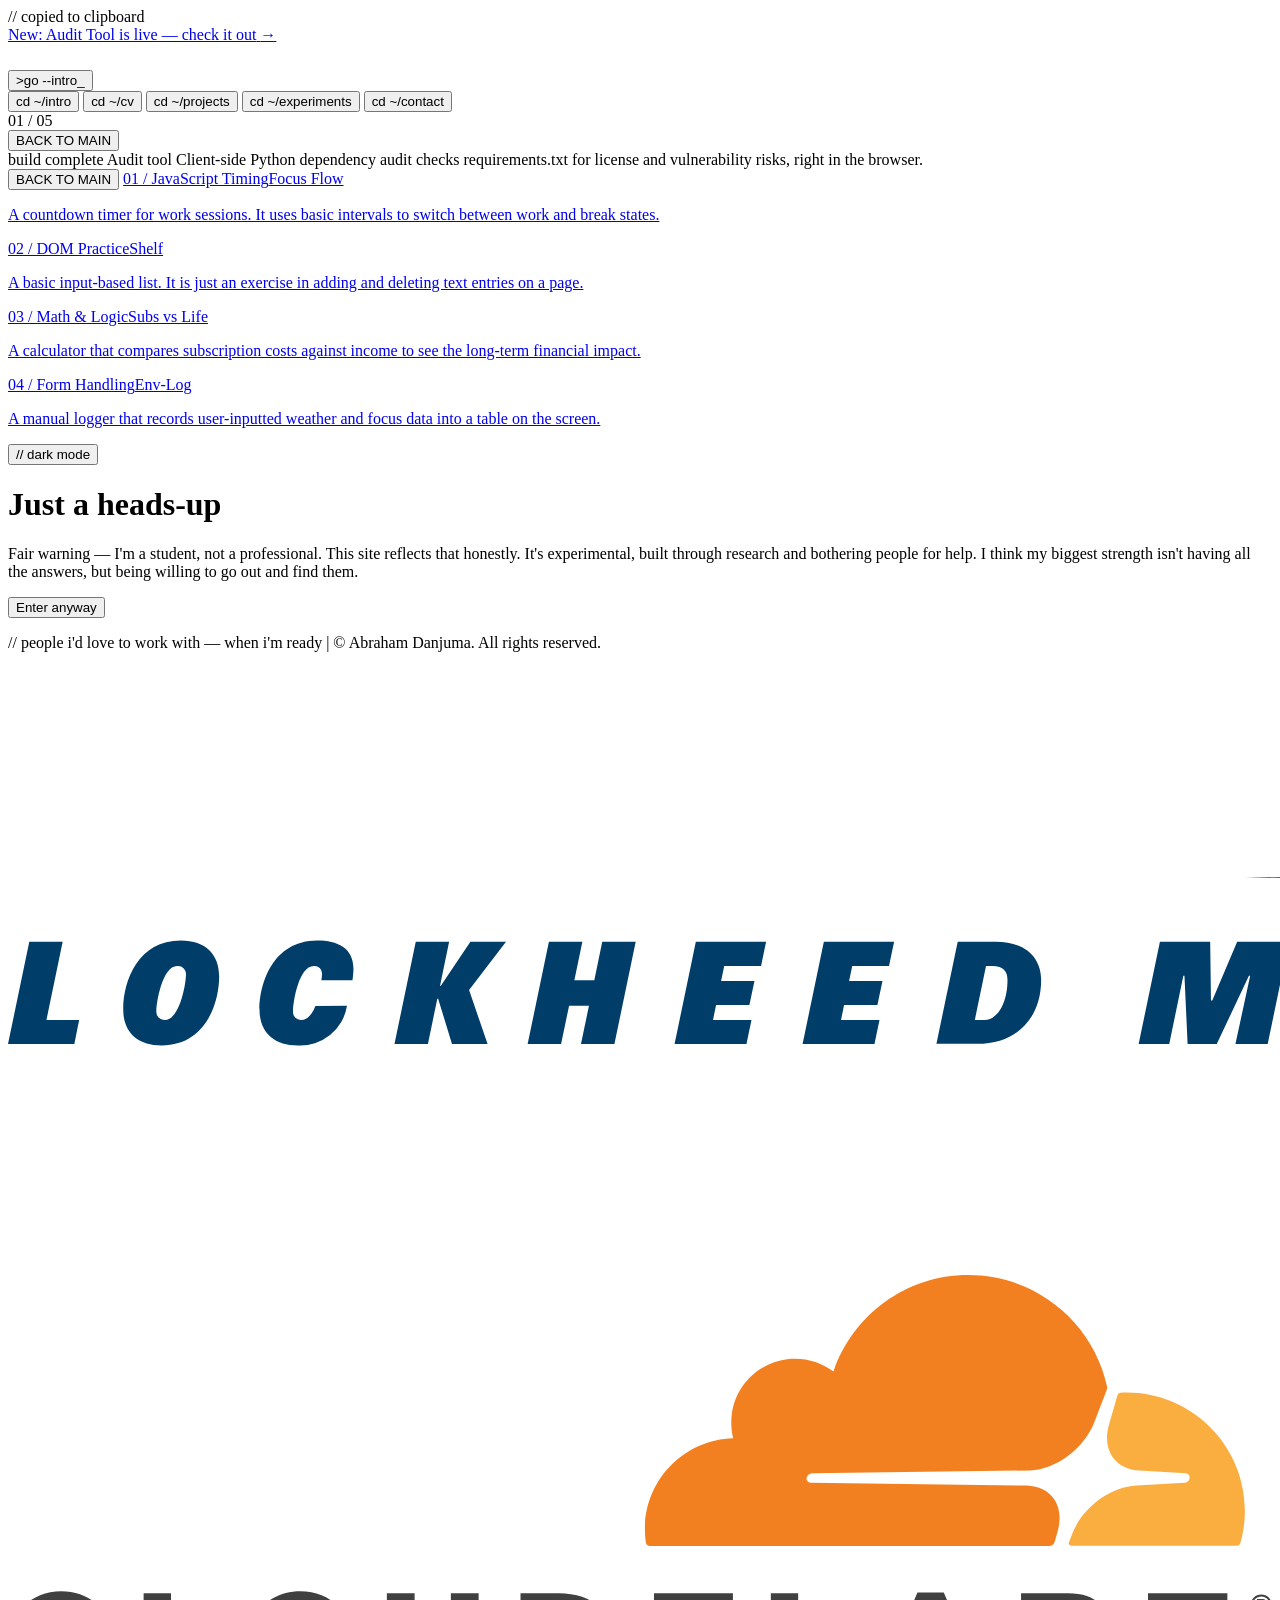
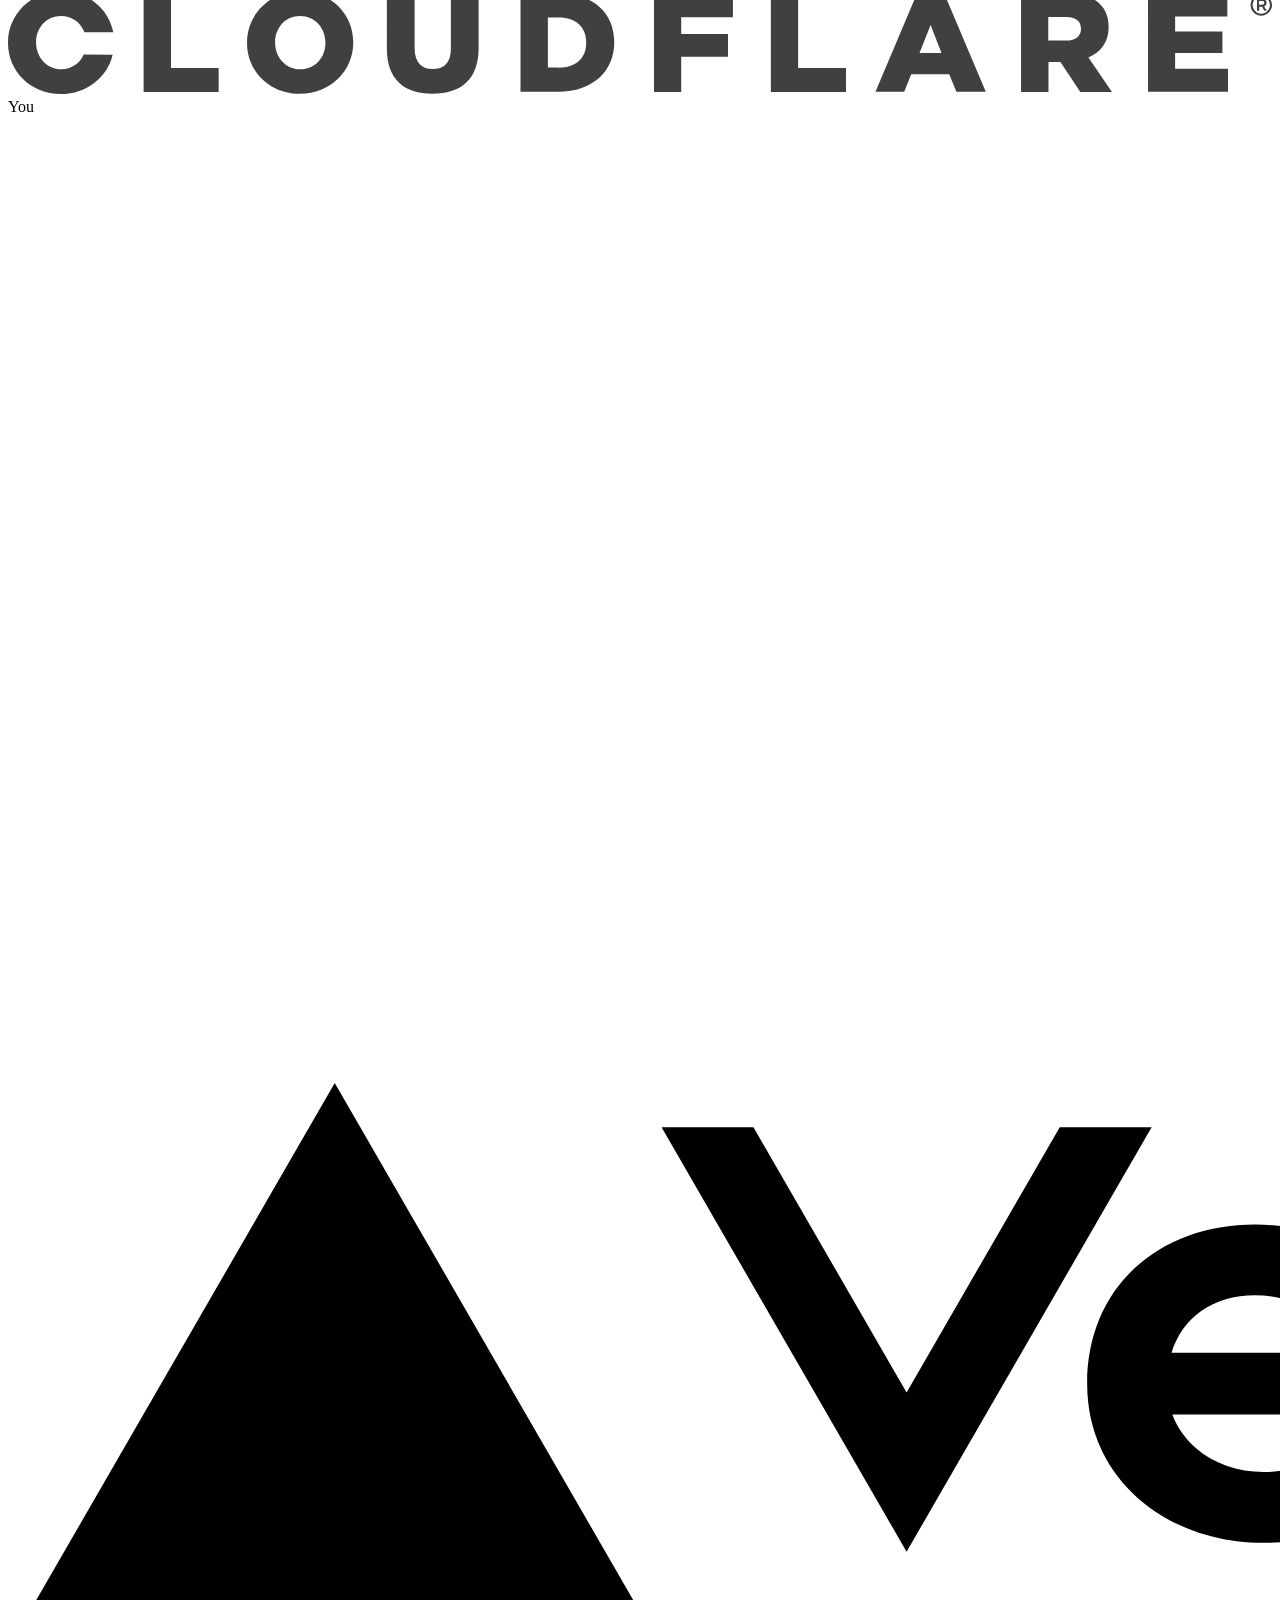
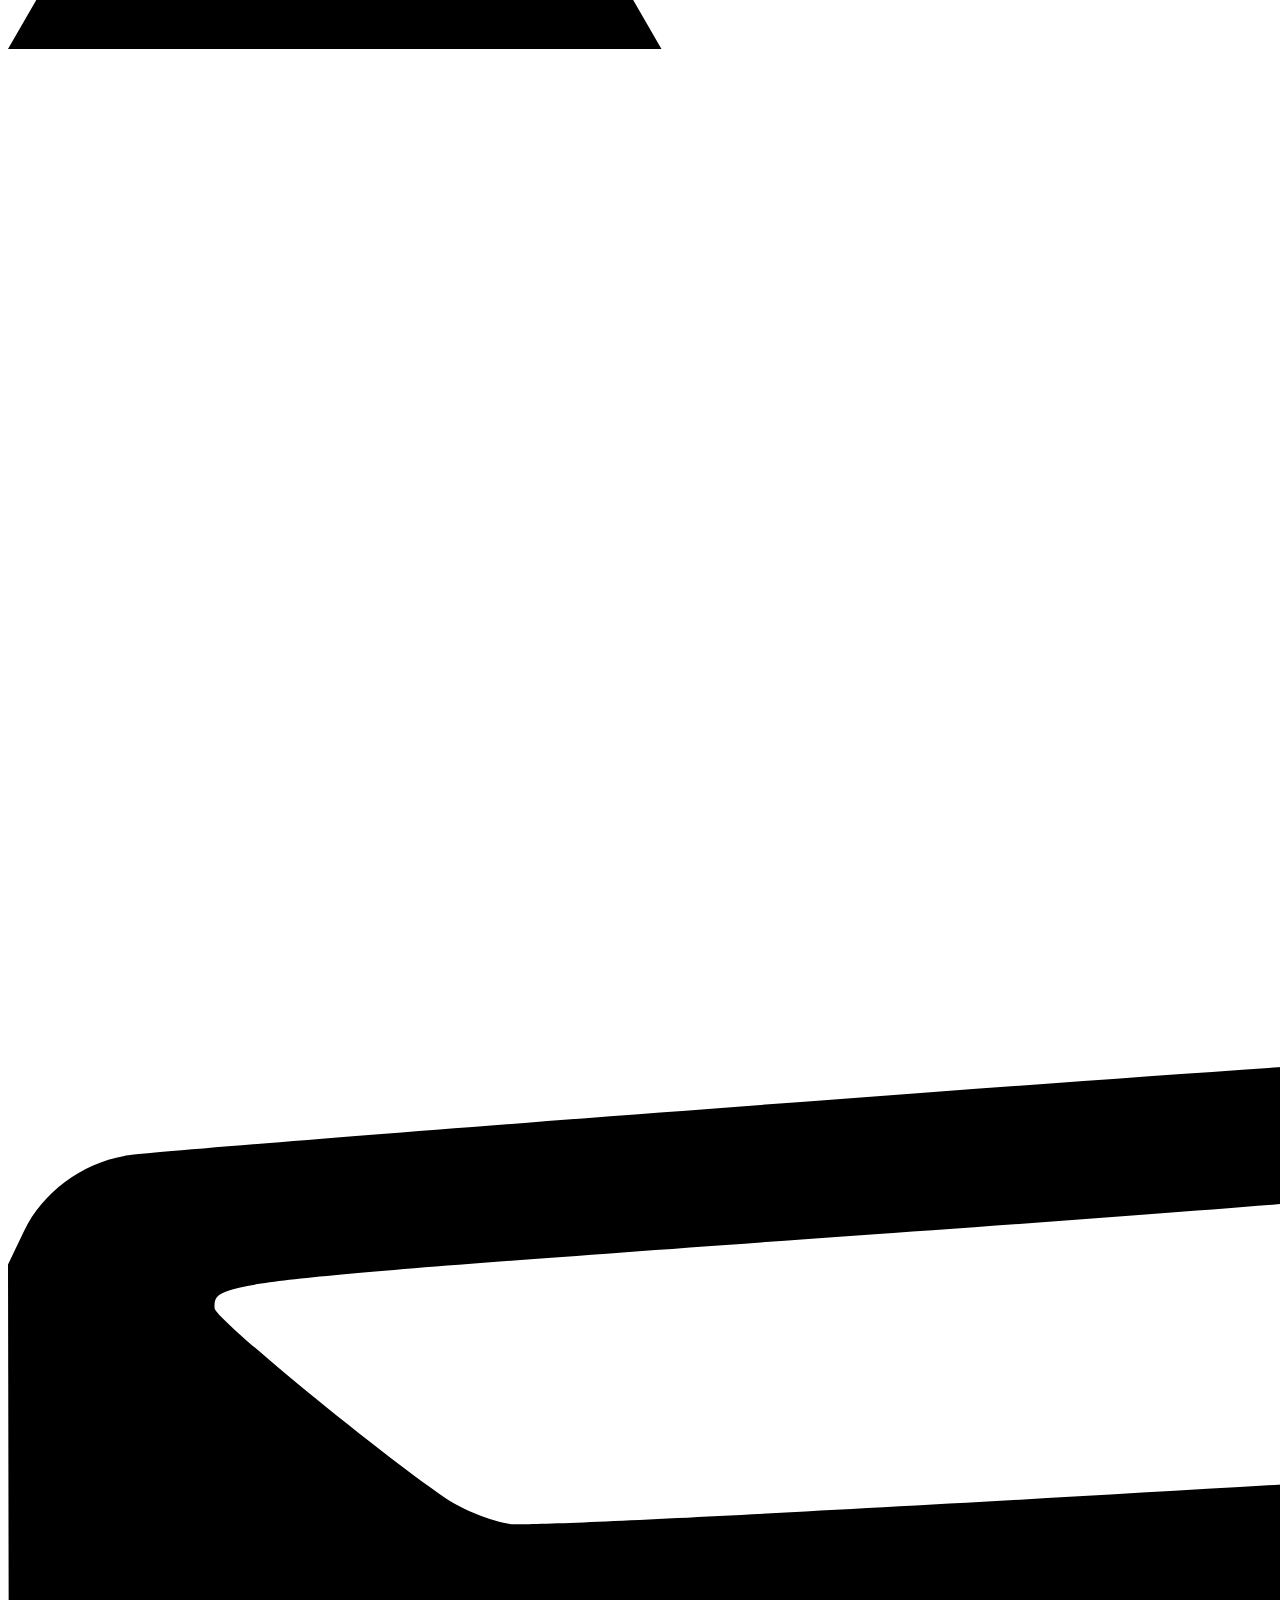
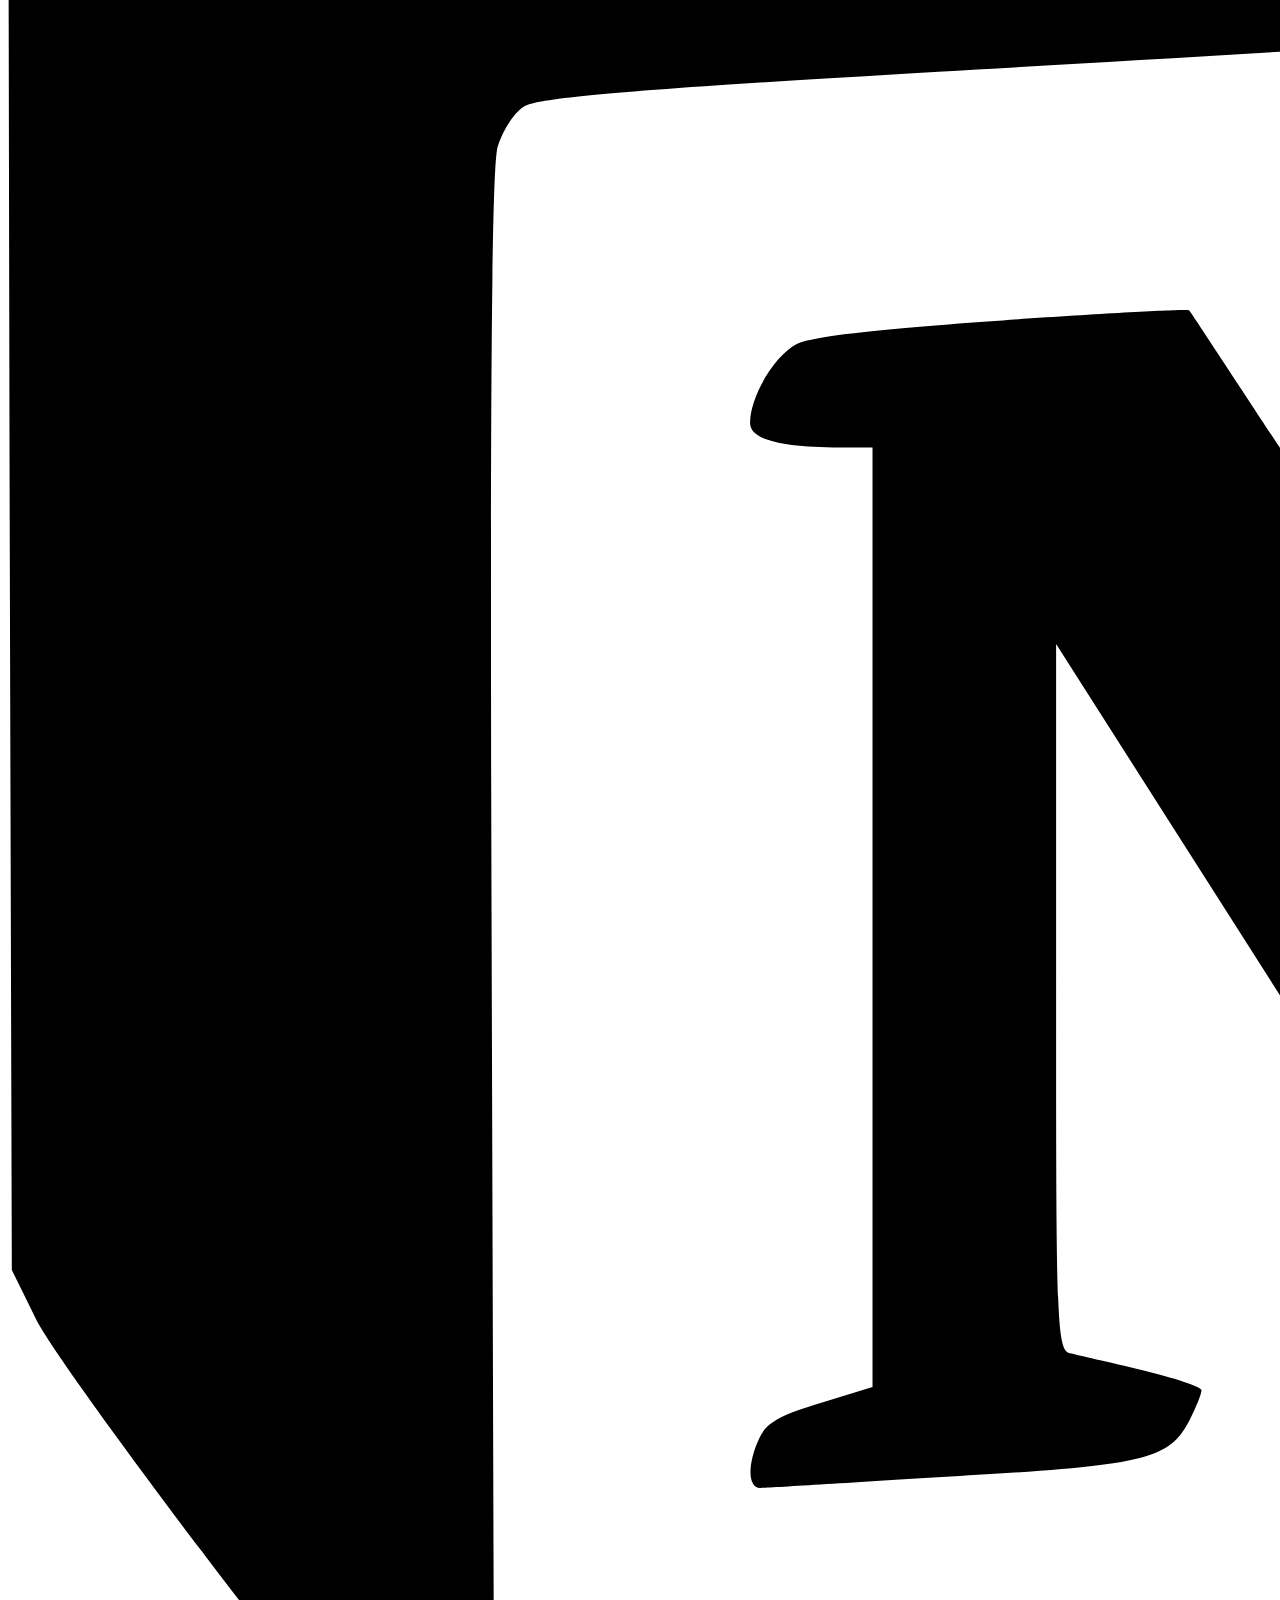
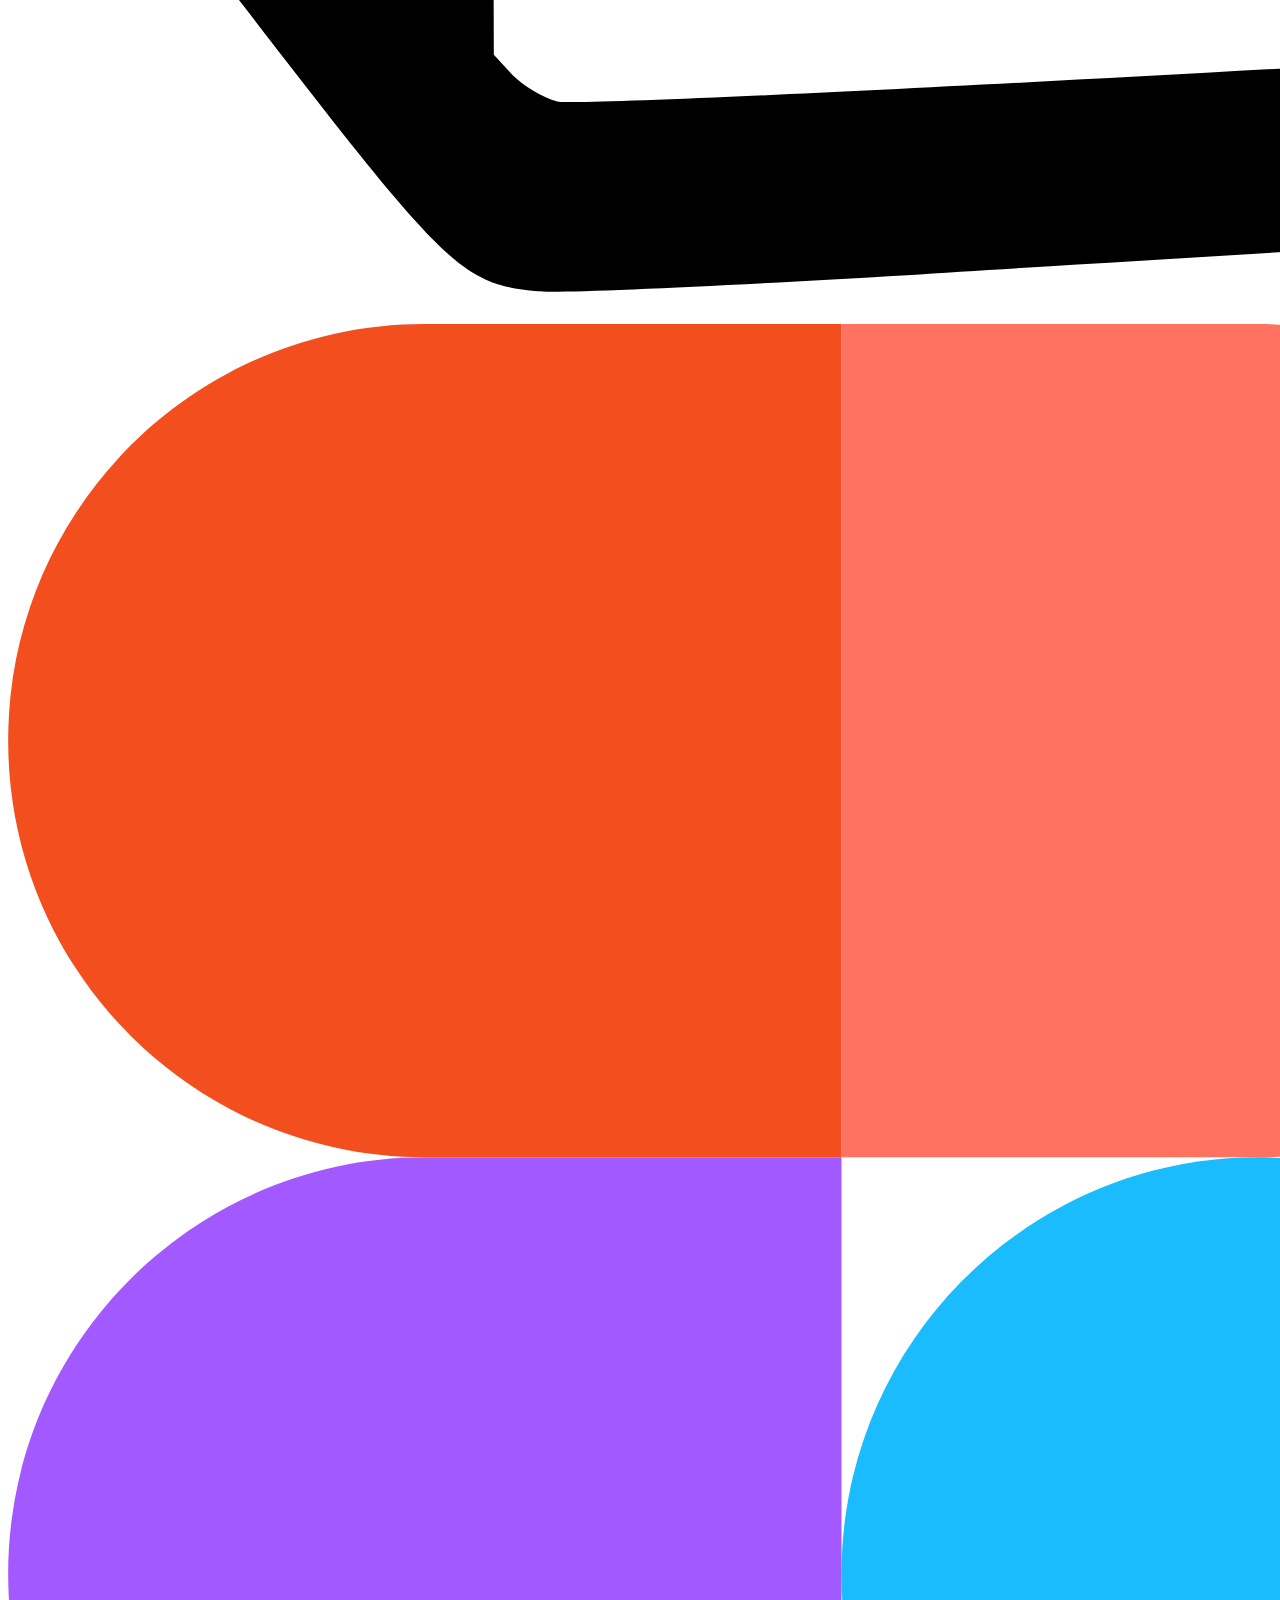
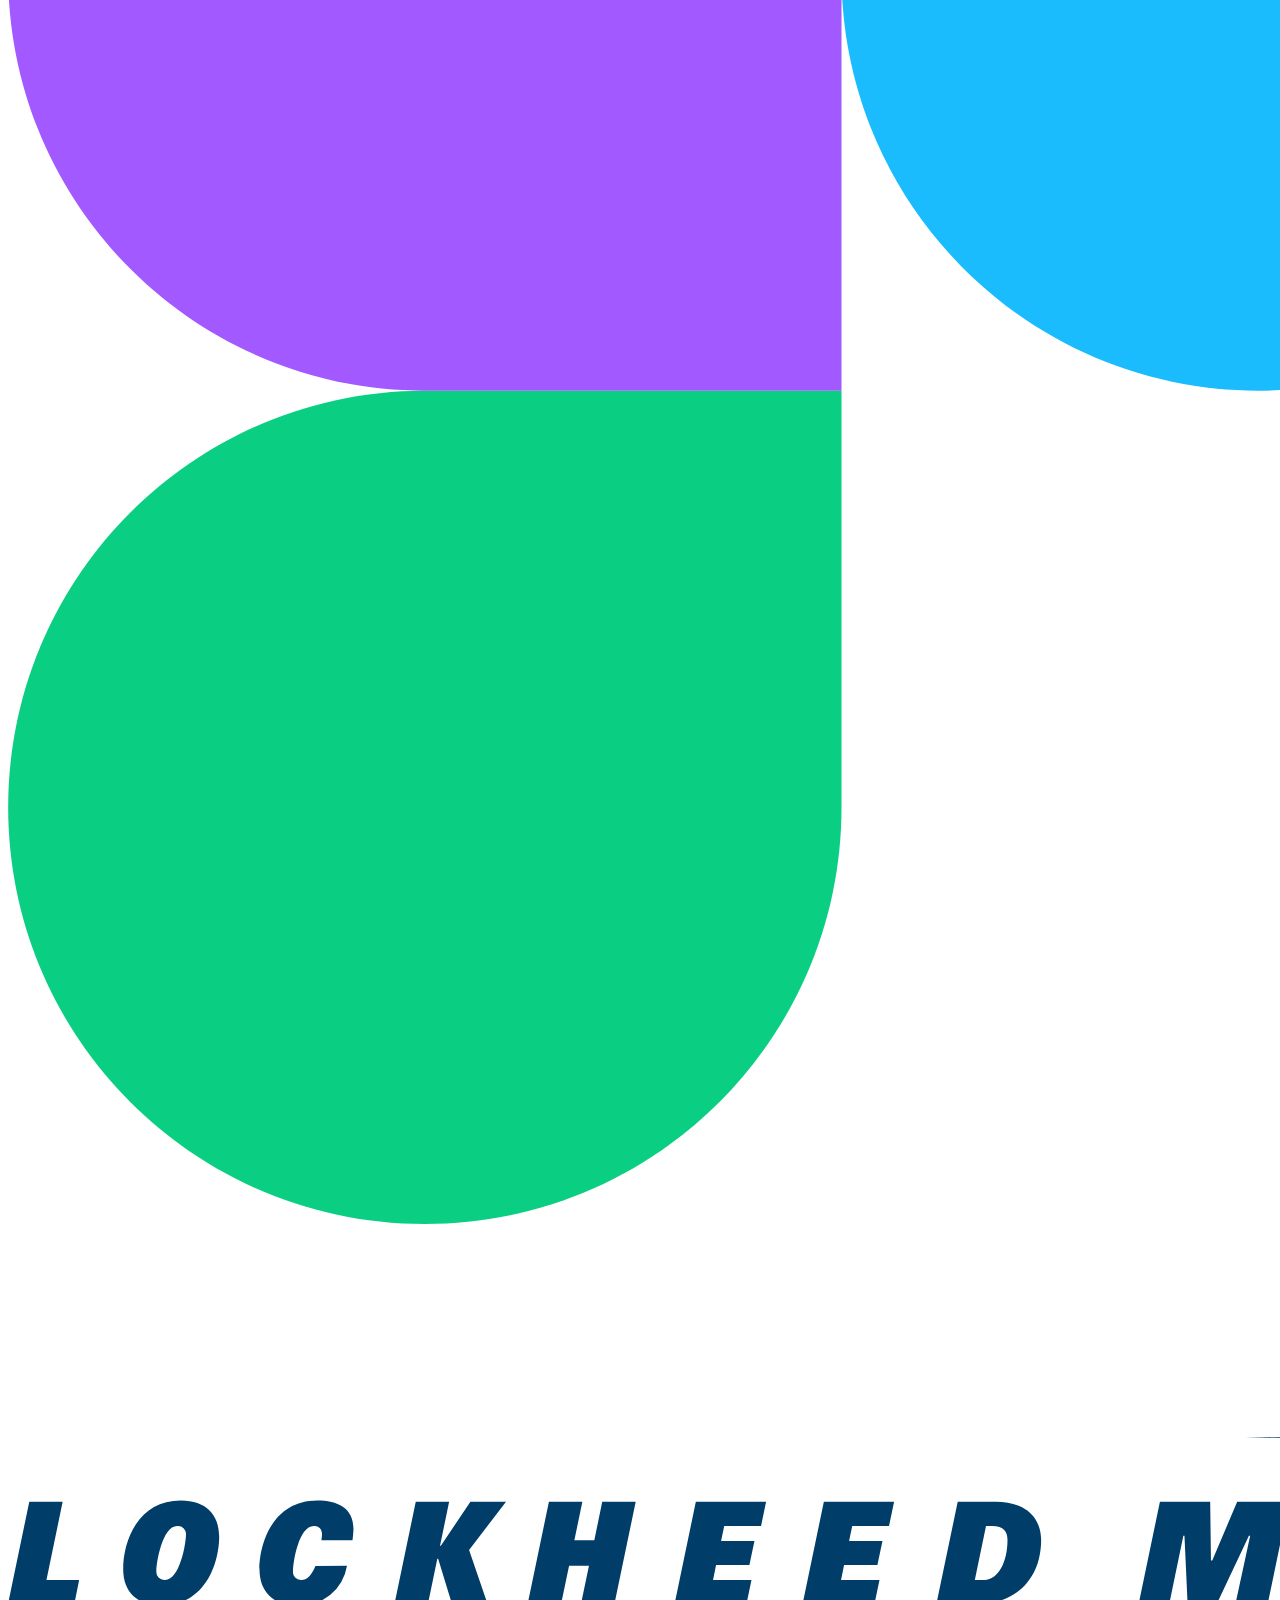
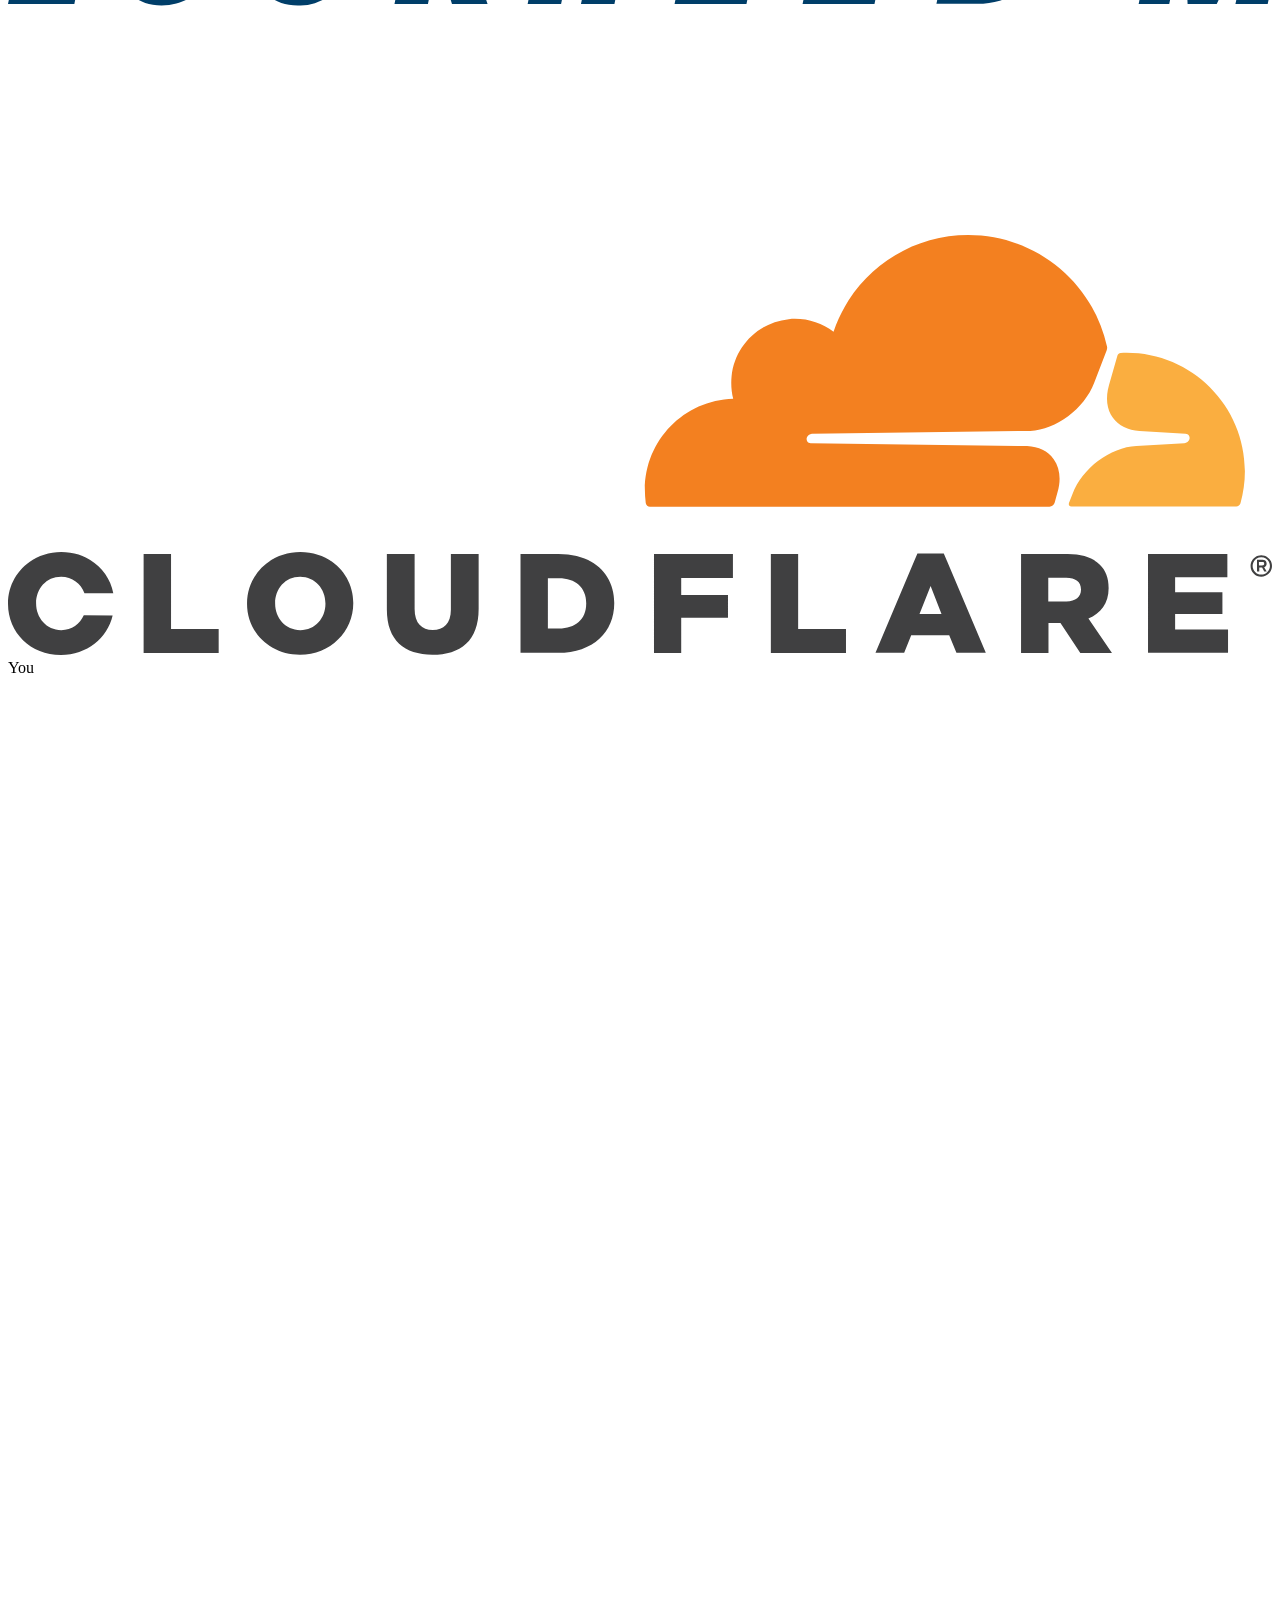
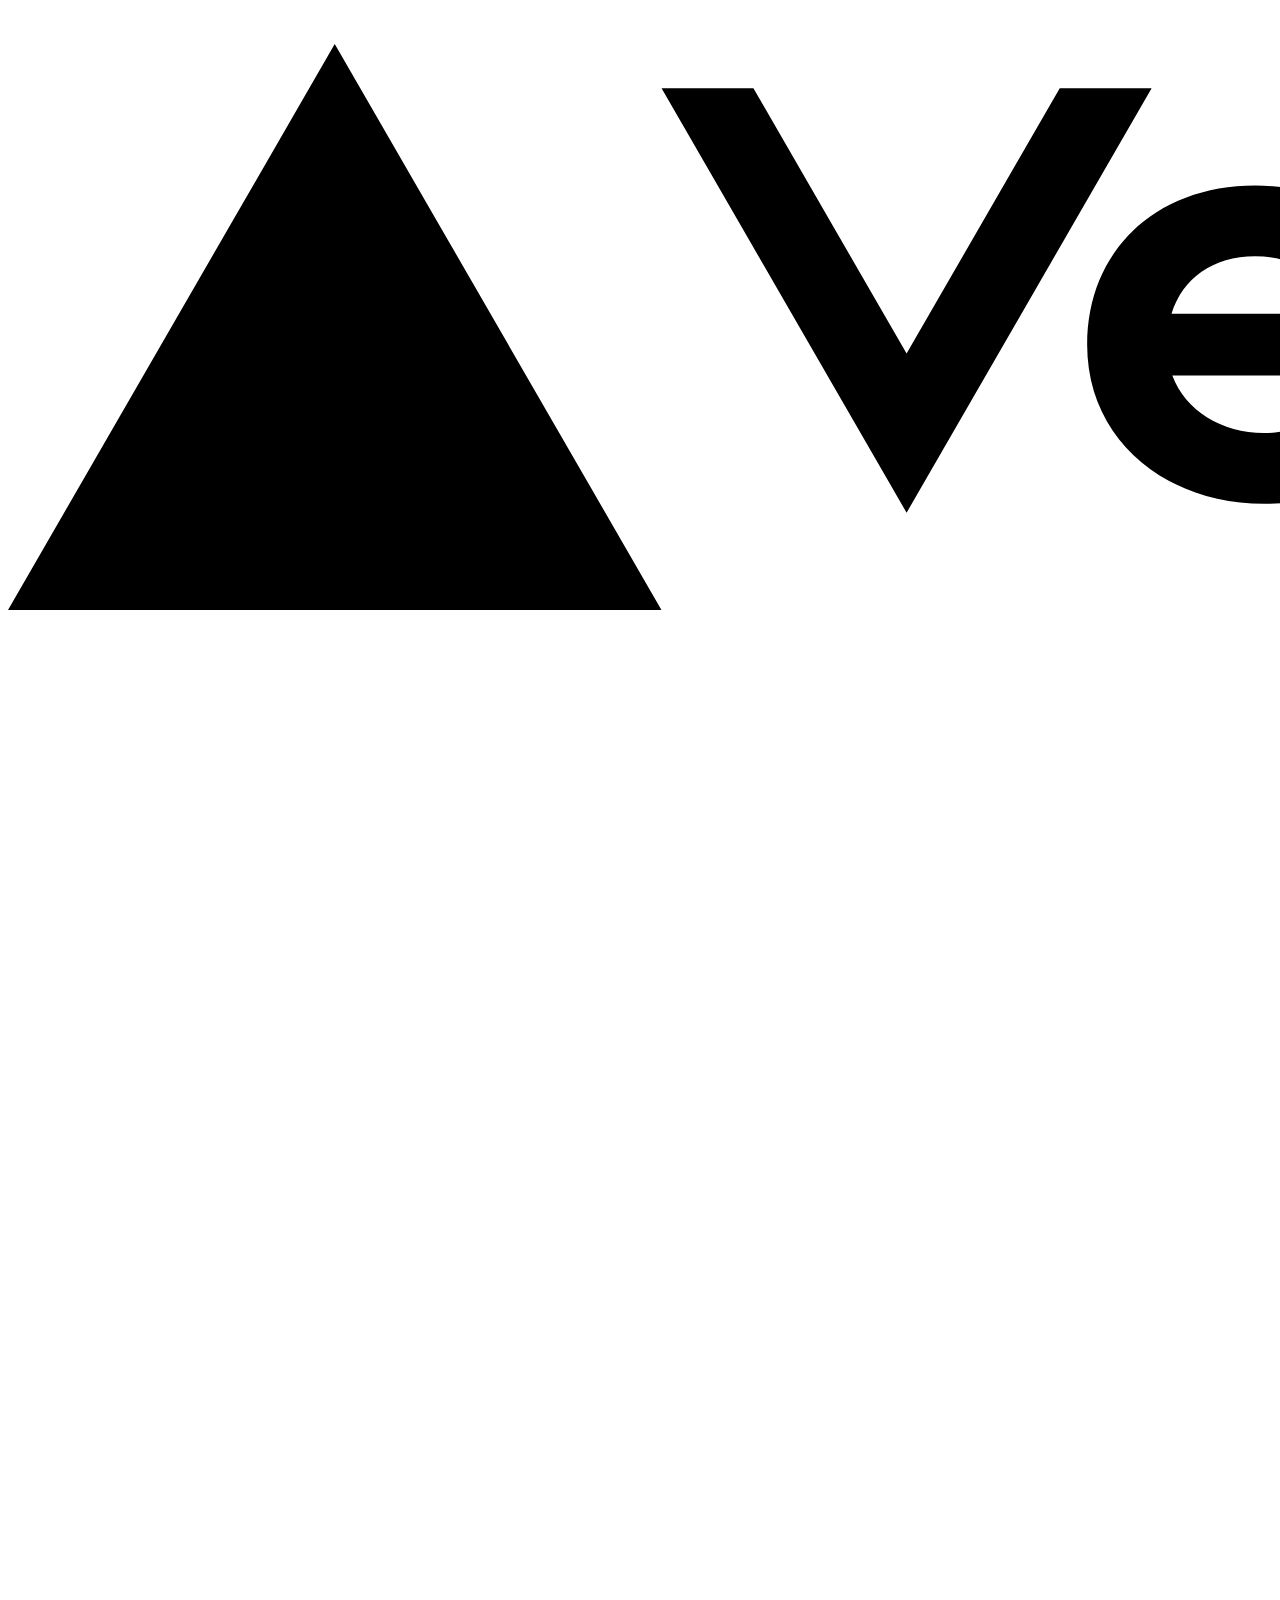
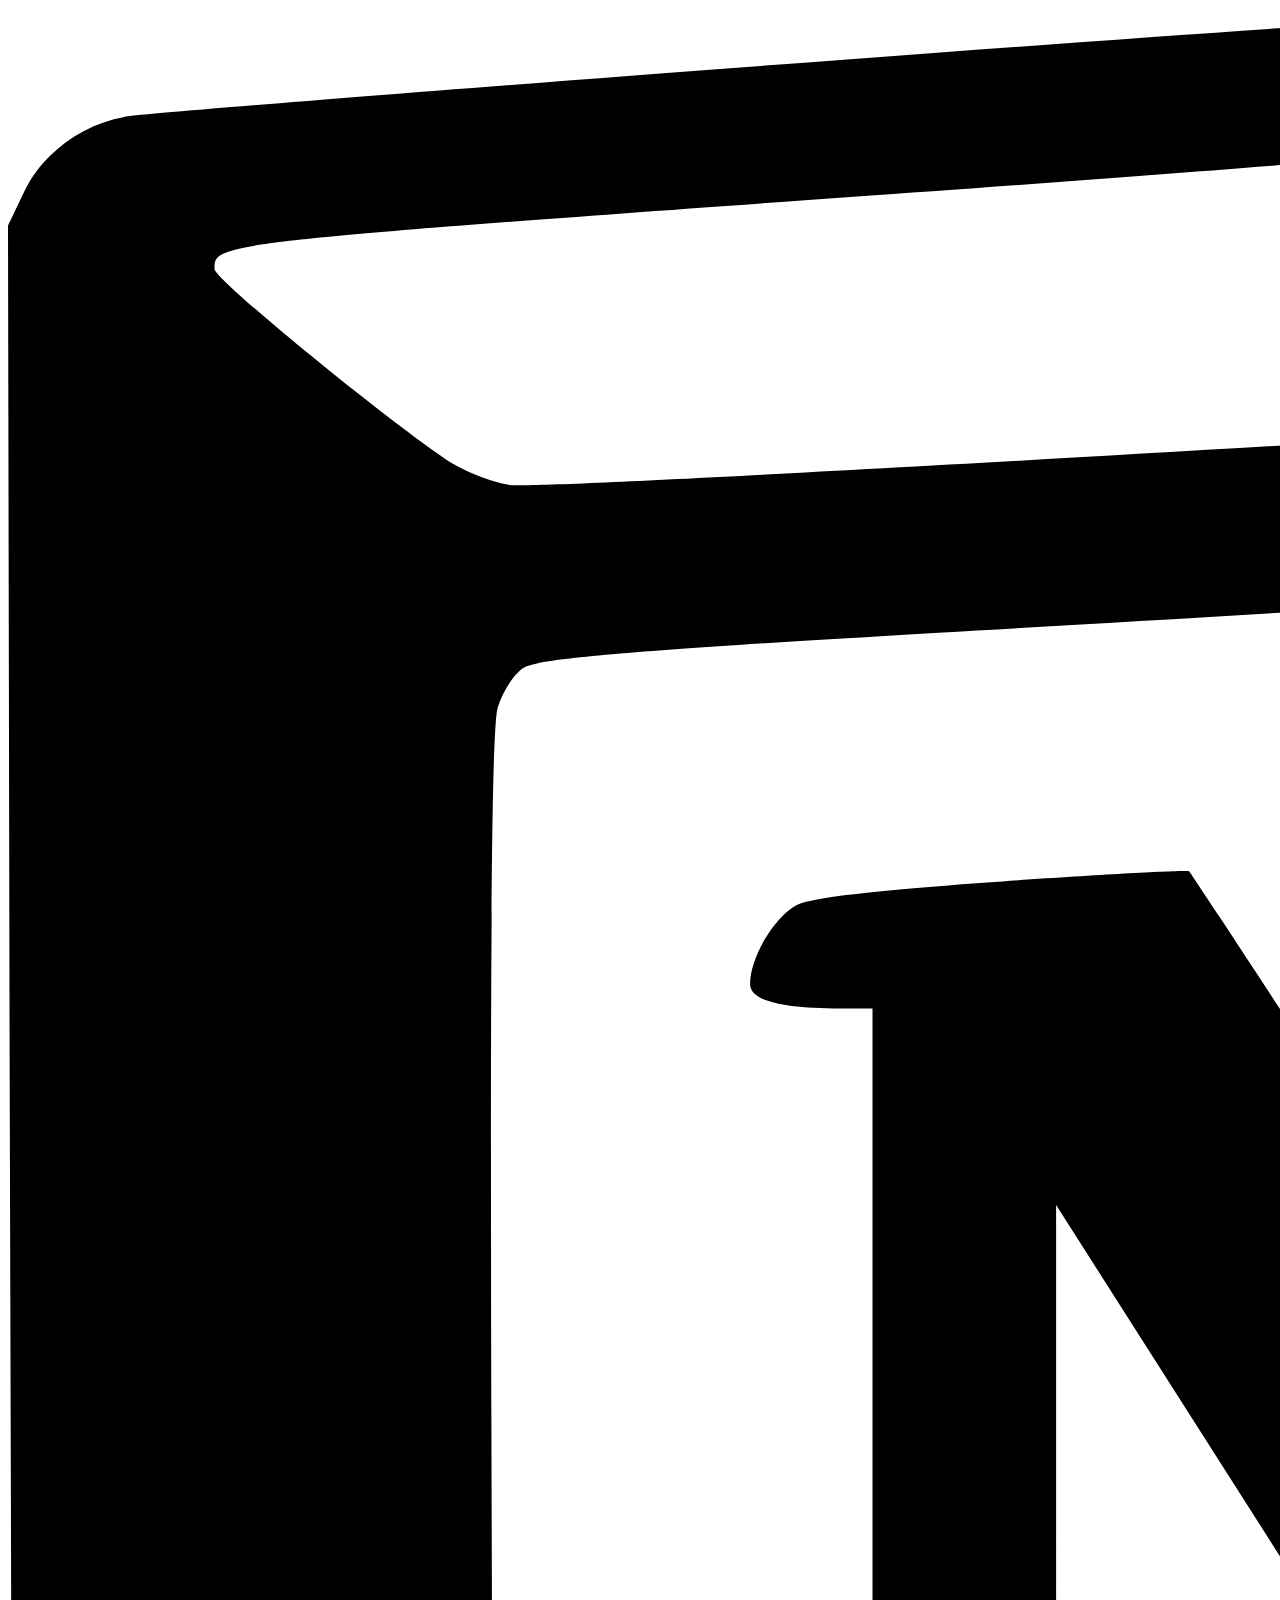
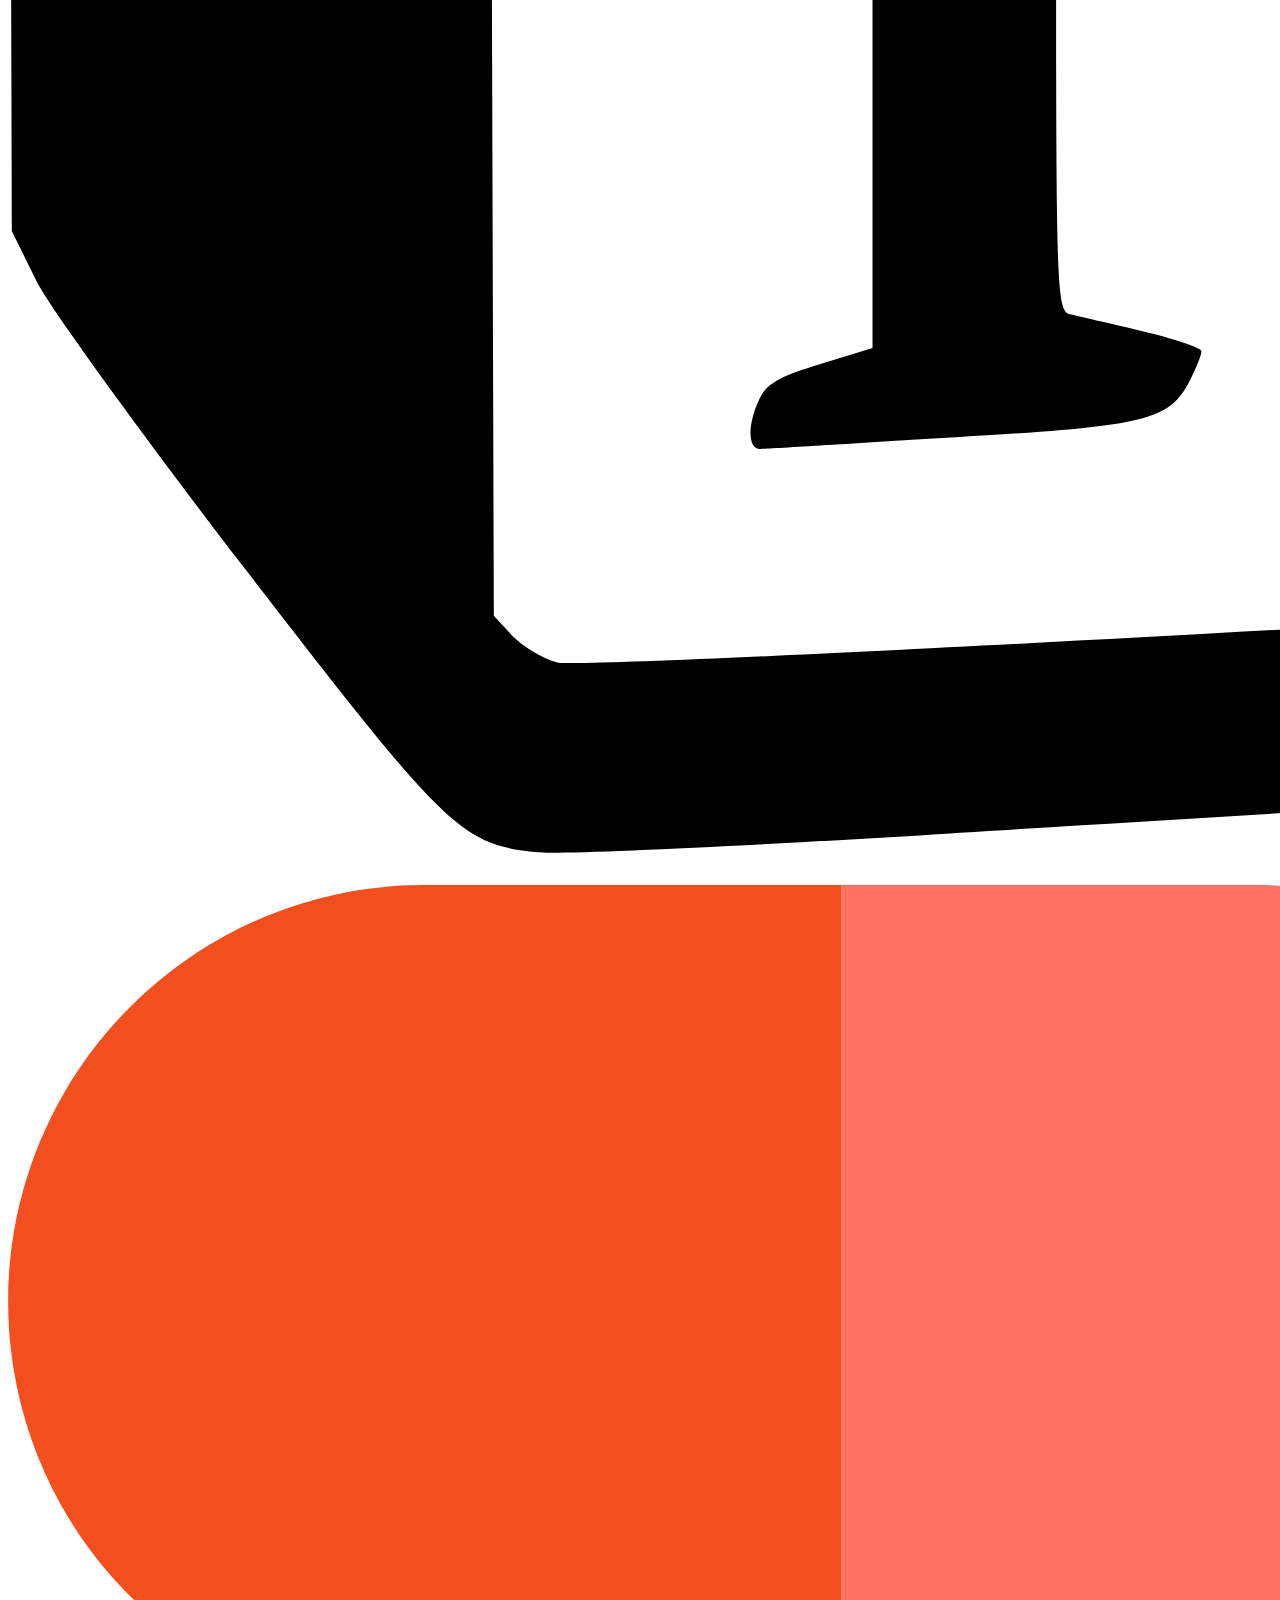
==== commit 31a36991: "css update" ====
--- a/index.html
+++ b/index.html
@@ -5,7 +5,7 @@
   <meta name="viewport" content="width=device-width, initial-scale=1.0">
   <title>Abraham Danjuma | Design & Build</title>
   <link rel="icon" type="image/x-icon" href="/logos/favicon.svg">
-  <style>
+  <!-- <style>
     @font-face {
       font-family: 'Cascadia Code';
       src: url('cascadia.code.ttf') format('truetype');
@@ -441,6 +441,27 @@
     .nav-cmd-row .nav-cmd-path { color: var(--fg-faint); }
     .nav-cmd-row.is-current .nav-cmd-path { color: var(--fg-light); }
 
+    /* NEW PROJECT BADGE */
+    #new-project-badge {
+      position: fixed; left: 10%; bottom: 40px; z-index: 900;
+      display: inline-flex; align-items: center; gap: 10px;
+      background: var(--bg-off); border: 1px solid var(--fg-faint);
+      padding: 9px 16px; text-decoration: none; color: var(--fg-mid);
+      font-family: 'Cascadia Code', monospace; font-size: 0.7rem;
+      letter-spacing: 1px; cursor: none;
+      opacity: 0; transform: translateY(6px);
+      transition: opacity 1s ease 0.3s, transform 0.6s ease 0.3s, border-color 0.3s ease, color 0.3s ease, background 0.4s ease;
+      pointer-events: none;
+    }
+    #new-project-badge.is-visible { opacity: 1; transform: translateY(0); }
+    #new-project-badge:hover { border-color: var(--fg); color: var(--fg); }
+    #new-project-badge .badge-dot {
+      width: 7px; height: 7px; border-radius: 50%; background: #00ff00; flex-shrink: 0;
+      animation: greenPulse 2s ease-out infinite;
+    }
+    #new-project-badge .badge-arrow { transition: transform 0.3s ease; }
+    #new-project-badge:hover .badge-arrow { transform: translateX(3px); }
+
     /* TOAST */
     #toast {
       position: fixed; bottom: 60px; left: 50%; transform: translateX(-50%) translateY(20px);
@@ -506,6 +527,8 @@
       .wip-desc { font-size: 0.7rem; }
 
       .close-projects-btn, .close-real-btn { top: 16px; left: 16px; padding: 8px 14px; font-size: 0.65rem; }
+
+      #new-project-badge { left: 6%; bottom: 20px; padding: 7px 12px; font-size: 0.6rem; gap: 8px; }
     }
 
     @media (max-width: 380px) {
@@ -513,13 +536,18 @@
       .sub-text { font-size: 1.1rem; }
       .cv-line { font-size: 1.05rem; }
     }
-  </style>
+  </style> -->
 </head>
 <body>
 
   <div id="cursor"></div>
   <div id="noise-overlay"></div>
   <div id="toast">// copied to clipboard</div>
+  <a id="new-project-badge" href="https://abrahamdanjuma.github.io/Dependency-Risk-Audit/" target="_blank" rel="noopener">
+    <span class="badge-dot"></span>
+    <span>New: Audit Tool is live — check it out</span>
+    <span class="badge-arrow">→</span>
+  </a>
   <div id="top-right-controls">
     <button id="main-dark-toggle" onclick="toggleDark()" style="background:none;border:1px solid var(--fg-faint);color:var(--fg-light);font-family:'Cascadia Code',monospace;font-size:0.65rem;letter-spacing:2px;text-transform:uppercase;padding:7px 14px;cursor:none;opacity:0;transition:opacity 1s ease,border-color 0.3s ease,color 0.3s ease,background 0.4s ease;pointer-events:none;" onmouseenter="this.style.borderColor='var(--fg)';this.style.color='var(--fg)'" onmouseleave="this.style.borderColor='var(--fg-faint)';this.style.color='var(--fg-light)'">// dark mode</button>
 
@@ -552,15 +580,11 @@
   <div id="real-project-overlay">
     <button class="close-real-btn" onclick="hideRealProjects()">BACK TO MAIN</button>
     <div class="real-projects-grid">
-      <div class="wip-entry">
-        <span class="wip-not-ready">build incomplete</span>
-        <span class="wip-name">audit tool</span>
-        <span class="wip-desc">Still building this. The idea is to scan a codebase for package risks and compliance issues — the kind of thing I'd want to exist at a real job.</span>
-        <div class="wip-bar-wrap">
-          <div class="wip-bar-stuck"></div>
-        </div>
-        <span class="wip-percent">50% </span>
-      </div>
+      <a href="https://abrahamdanjuma.github.io/Dependency-Risk-Audit/" class="wip-entry" style="text-decoration:none;color:inherit;">
+        <span class="wip-not-ready">build complete</span>
+        <span class="wip-name">Audit tool</span>
+        <span class="wip-desc">Client-side Python dependency audit checks requirements.txt for license and vulnerability risks, right in the browser.</span>
+      </a>
     </div>
   </div>
 
@@ -816,6 +840,7 @@
     const progressEl   = document.getElementById('scroll-progress');
     const counterEl    = document.getElementById('section-counter');
     const dots         = document.querySelectorAll('.progress-dot');
+    const newProjectBadge = document.getElementById('new-project-badge');
 
     // ── Cursor ──────────────────────────────────────────────
     window.addEventListener('mousemove', (e) => {
@@ -885,7 +910,7 @@
 
     // ── Cursor hover effects ──────────────────────────────────
     function refreshHovers() {
-      document.querySelectorAll('a, button, .project-entry, .wip-entry').forEach(el => {
+      document.querySelectorAll('a, button, .project-entry, .wip-entry, #new-project-badge').forEach(el => {
         el.onmouseenter = () => cursor.classList.add('cursor-hover');
         el.onmouseleave = () => cursor.classList.remove('cursor-hover');
       });
@@ -910,6 +935,8 @@
         navTerminal.style.opacity = '1';
         navTerminal.style.pointerEvents = 'auto';
         document.documentElement.style.overflowY = 'auto';
+        newProjectBadge.classList.add('is-visible');
+        newProjectBadge.style.pointerEvents = 'auto';
       }, 800);
       refreshHovers();
     }
@@ -926,6 +953,8 @@
         navTerminal.style.opacity = '1';
         navTerminal.style.pointerEvents = 'auto';
         document.documentElement.style.overflowY = 'auto';
+        newProjectBadge.classList.add('is-visible');
+        newProjectBadge.style.pointerEvents = 'auto';
 
         // Restore scroll position if we saved one
         const savedScroll = sessionStorage.getItem('scrollPos');
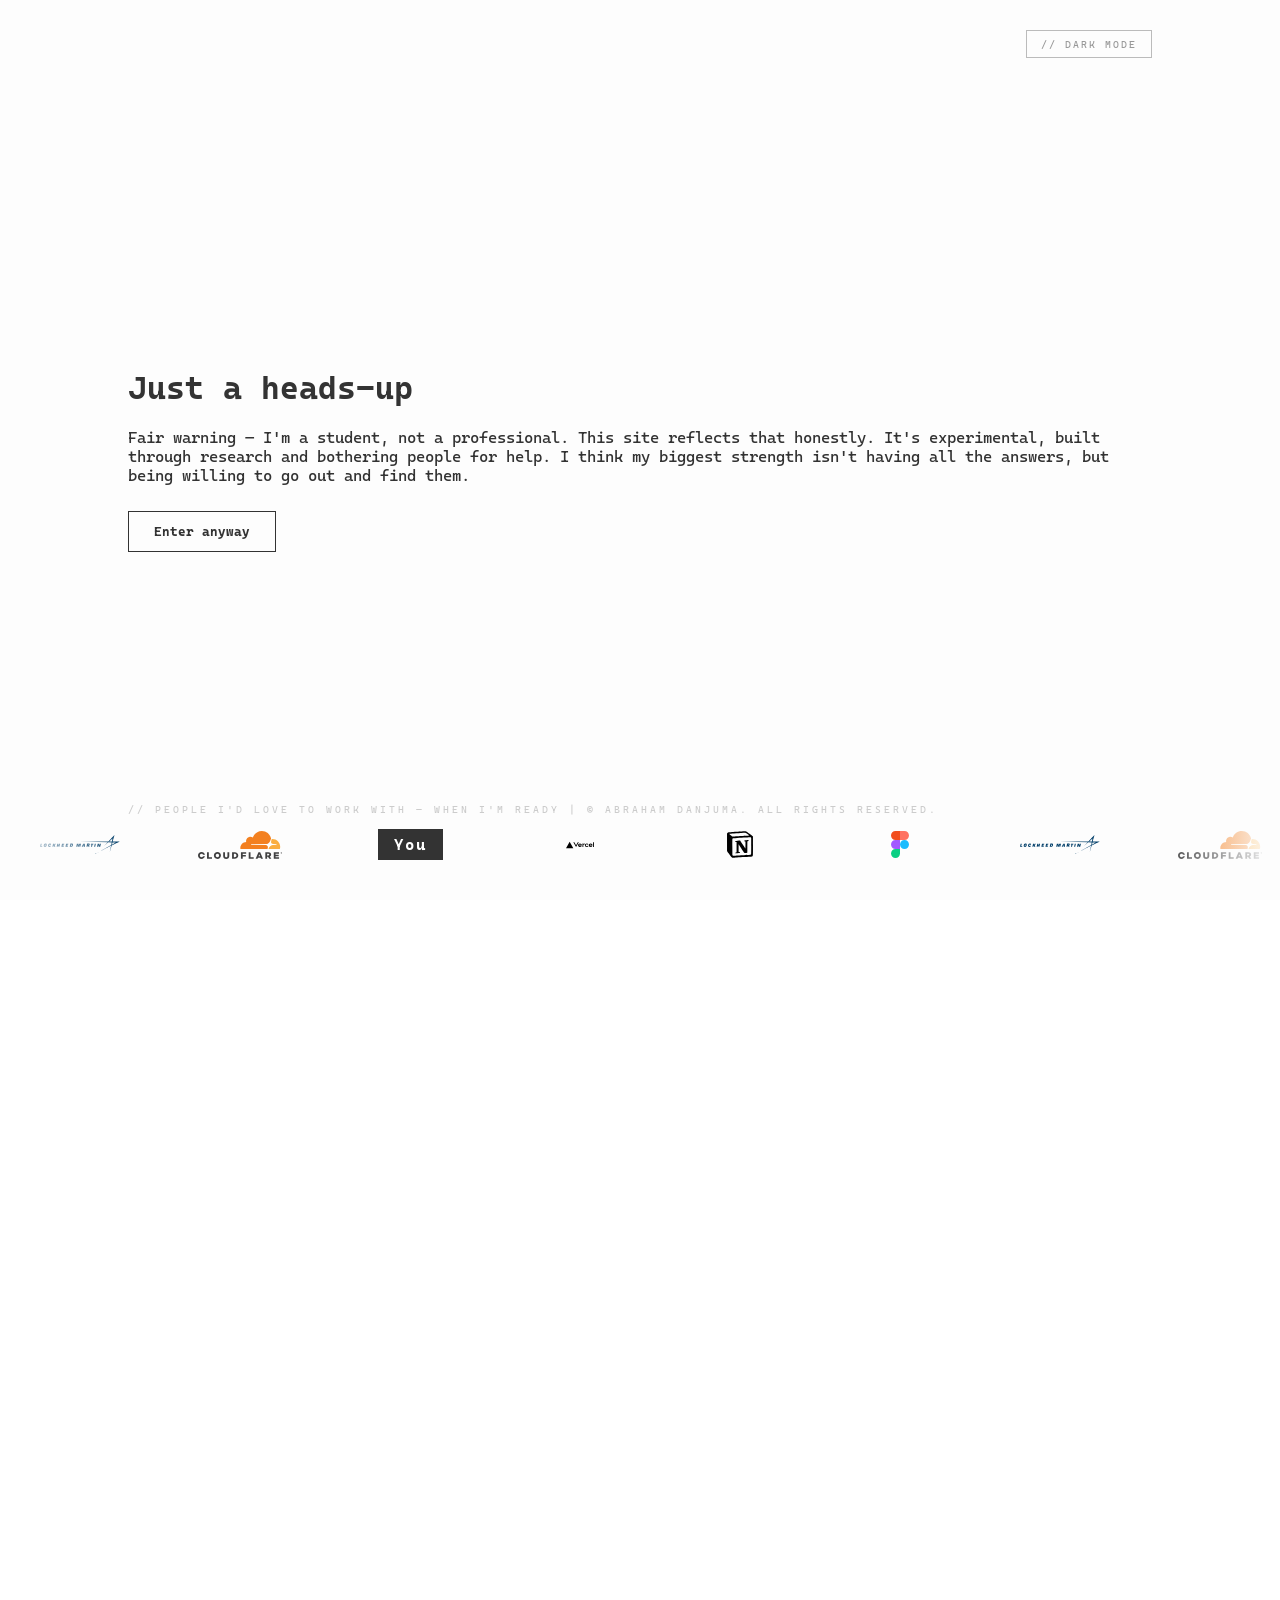
==== commit 0ed1786b: "connecting html to css" ====
--- a/index.html
+++ b/index.html
@@ -5,6 +5,7 @@
   <meta name="viewport" content="width=device-width, initial-scale=1.0">
   <title>Abraham Danjuma | Design & Build</title>
   <link rel="icon" type="image/x-icon" href="/logos/favicon.svg">
+  <link rel="stylesheet" href="main.css">
   <!-- <style>
     @font-face {
       font-family: 'Cascadia Code';
--- a/main.css
+++ b/main.css
@@ -0,0 +1,530 @@
+@font-face {
+font-family: 'Cascadia Code';
+src: url('cascadia.code.ttf') format('truetype');
+}
+
+/* ── CSS VARIABLES ───────────────────────────────────────── */
+:root {
+--bg:        #fff;
+--bg-off:    #fdfdfd;
+--bg-hover:  #f9f9f9;
+--fg:        #333;
+--fg-mid:    #777;
+--fg-light:  #999;
+--fg-faint:  #bbb;
+--fg-ghost:  #ccc;
+--fg-line:   #eee;
+--fg-inv:    #fff;
+--bg-inv:    #333;
+}
+html.dark {
+--bg:        #111;
+--bg-off:    #141414;
+--bg-hover:  #1a1a1a;
+--fg:        #e8e8e8;
+--fg-mid:    #999;
+--fg-light:  #777;
+--fg-faint:  #555;
+--fg-ghost:  #444;
+--fg-line:   #2a2a2a;
+--fg-inv:    #111;
+--bg-inv:    #e8e8e8;
+}
+
+html, body {
+margin: 0; padding: 0; background: var(--bg);
+font-family: 'Cascadia Code', monospace; color: var(--fg);
+height: 1900vh; cursor: none; overflow-x: hidden;
+transition: background 0.4s ease, color 0.4s ease;
+}
+
+/* DARK MODE TOGGLE */
+#dark-toggle {
+position: absolute; top: 30px; right: 10%;
+background: none; border: 1px solid var(--fg-faint);
+color: var(--fg-light); font-family: 'Cascadia Code', monospace;
+font-size: 0.65rem; letter-spacing: 2px; text-transform: uppercase;
+padding: 7px 14px; cursor: none; z-index: 10001;
+transition: border-color 0.3s ease, color 0.3s ease, background 0.3s ease;
+}
+#dark-toggle:hover { border-color: var(--fg); color: var(--fg); }
+
+/* Shared row for dark-mode toggle + terminal nav, top-right */
+#top-right-controls {
+position: fixed; top: 30px; right: 10%; z-index: 9999;
+display: flex; align-items: center; gap: 10px;
+}
+
+/* DISCLAIMER LAYER */
+#disclaimer-layer {
+position: fixed; top: 0; left: 0; width: 100%; height: 100%;
+background: var(--bg-off); z-index: 10000; display: flex;
+flex-direction: column; justify-content: center; padding: 10%;
+box-sizing: border-box; transition: opacity 0.8s ease, visibility 0.8s, background 0.4s ease;
+}
+.enter-btn {
+display: inline-block; margin-top: 10px; padding: 12px 25px;
+border: 1.5px solid var(--fg); background: transparent; color: var(--fg);
+font-family: 'Cascadia Code', monospace; font-weight: bold;
+cursor: none; transition: all 0.3s ease;
+}
+.enter-btn:hover { background: var(--fg); color: var(--fg-inv); }
+
+/* COMPANIES TICKER */
+#companies-ticker {
+position: absolute; bottom: 40px; left: 0; width: 100%;
+overflow: hidden; pointer-events: none;
+}
+#companies-ticker::before,
+#companies-ticker::after {
+content: ''; position: absolute; top: 0; width: 120px; height: 100%; z-index: 2;
+}
+#companies-ticker::before { left: 0; background: linear-gradient(to right, var(--bg-off), transparent); }
+#companies-ticker::after  { right: 0; background: linear-gradient(to left, var(--bg-off), transparent); }
+
+.ticker-label {
+font-size: 0.6rem; color: var(--fg-ghost); text-transform: uppercase;
+letter-spacing: 3px; margin-bottom: 14px; padding-left: 10%;
+}
+
+.ticker-track {
+display: flex; align-items: center;
+width: max-content;
+animation: ticker 18s linear infinite;
+}
+@keyframes ticker {
+from { transform: translateX(0); }
+to   { transform: translateX(-50%); }
+}
+
+.ticker-item {
+display: flex; align-items: center; justify-content: center;
+width: 160px;
+flex-shrink: 0;
+}
+
+.ticker-item img {
+height: 28px; width: auto; max-width: 130px; max-height: 28px;
+object-fit: contain;
+transition: filter 0.4s ease;
+}
+html.dark .ticker-item img { filter: invert(1) brightness(0.75); }
+
+/* Force tall/narrow logos to fill width instead */
+.ticker-item img.logo-tall {
+height: auto; width: 80px; max-height: 36px;
+}
+
+.ticker-item.highlight {
+width: 180px;
+}
+
+.ticker-item.highlight span {
+font-size: 1rem; font-weight: bold; color: var(--fg-inv);
+font-family: 'Cascadia Code', monospace; letter-spacing: 2px;
+background: var(--bg-inv); padding: 6px 16px;
+transition: background 0.4s ease, color 0.4s ease;
+}
+
+/* MAIN VIEWPORT */
+.viewport {
+position: fixed; top: 0; left: 0; width: 100vw; height: 100vh;
+display: grid; align-items: center;
+padding-left: 10%; box-sizing: border-box;
+opacity: 0; transition: opacity 1s ease;
+pointer-events: none;
+}
+
+.intro-build, .cv-group, .real-project-group, .project-group, .contact-group {
+grid-area: 1 / 1;
+opacity: 0;
+visibility: hidden;
+pointer-events: none;
+}
+
+.clock-item { display: block; line-height: 1.2; }
+
+/* ANIMATIONS */
+@keyframes clockIn {
+from { opacity: 0; transform: translateY(30px); }
+to   { opacity: 1; transform: translateY(0); }
+}
+@keyframes clockOut {
+to { opacity: 0; transform: translateY(-120px); }
+}
+@keyframes toggleActive {
+0%, 100% { visibility: visible; }
+}
+
+/* TYPOGRAPHY */
+.intro-text { font-size: 2.8rem; }
+.sub-text   { font-size: 2.8rem; color: var(--fg-light); }
+.cv-line    { font-size: 2.2rem; }
+.section-label { font-size: 0.8rem; color: var(--fg-faint); text-transform: uppercase; letter-spacing: 2px; margin-bottom: 20px; display: block; }
+.cv-link { color: var(--fg); font-weight: bold; text-decoration: none; border-bottom: 3px solid var(--fg); cursor: none; transition: color 0.4s ease, border-color 0.4s ease; }
+
+/* GREEN DOT PULSE */
+@keyframes greenPulse {
+0%   { box-shadow: 0 0 0 0 rgba(0, 255, 0, 0.5); }
+70%  { box-shadow: 0 0 0 8px rgba(0, 255, 0, 0); }
+100% { box-shadow: 0 0 0 0 rgba(0, 255, 0, 0); }
+}
+.green-dot {
+width: 10px; height: 10px; background: #00ff00; border-radius: 50%;
+animation: greenPulse 2s ease-out infinite; flex-shrink: 0;
+}
+
+/* STATUS LOG — reusable pattern for current / retired statuses */
+.status-list { display: flex; flex-direction: column; gap: 14px; margin-bottom: 22px; }
+.status-row { display: flex; align-items: flex-start; gap: 12px; }
+.status-dot {
+width: 9px; height: 9px; border-radius: 50%; flex-shrink: 0;
+margin-top: 4px;
+}
+.status-dot.is-active {
+background: #00ff00;
+animation: greenPulse 2s ease-out infinite;
+}
+.status-dot.is-retired {
+background: #ff3b30;
+box-shadow: none;
+animation: none;
+}
+.status-text {
+font-size: 0.8rem; text-transform: uppercase; letter-spacing: 1.5px;
+color: var(--fg-mid);
+}
+.status-row.is-retired .status-text {
+text-decoration: line-through;
+color: var(--fg-ghost);
+}
+.status-row.is-active .status-text {
+color: var(--fg);
+font-weight: bold;
+}
+.status-meta {
+display: block;
+font-size: 0.65rem;
+color: var(--fg-faint);
+text-transform: uppercase;
+letter-spacing: 1.5px;
+margin-top: 4px;
+}
+.status-meta span.meta-value { color: var(--fg-light); }
+
+/* SCROLL PROGRESS */
+#scroll-progress {
+position: fixed; right: 10%; top: 50%;
+transform: translateY(-50%);
+display: flex; flex-direction: column; gap: 10px;
+opacity: 0; transition: opacity 1s ease;
+pointer-events: none; z-index: 500;
+}
+.progress-dot {
+width: 4px; height: 4px; border-radius: 50%;
+background: var(--fg-line); transition: background 0.3s ease, transform 0.3s ease;
+}
+.progress-dot.active { background: var(--fg); transform: scale(1.5); }
+
+/* SECTION COUNTER */
+#section-counter {
+position: fixed; bottom: 40px; right: 10%;
+font-size: 0.65rem; color: var(--fg-ghost); letter-spacing: 3px;
+opacity: 0; transition: opacity 1s ease;
+pointer-events: none; z-index: 500;
+}
+
+/* NOISE OVERLAY */
+#noise-overlay {
+position: fixed; top: 0; left: 0; width: 100%; height: 100%;
+pointer-events: none; z-index: 1; opacity: 0.025;
+background-image: url("data:image/svg+xml,%3Csvg viewBox='0 0 200 200' xmlns='http://www.w3.org/2000/svg'%3E%3Cfilter id='n'%3E%3CfeTurbulence type='fractalNoise' baseFrequency='0.9' numOctaves='4' stitchTiles='stitch'/%3E%3C/filter%3E%3Crect width='100%25' height='100%25' filter='url(%23n)'/%3E%3C/svg%3E");
+}
+
+/* PROJECT GRID OVERLAY — EXPERIMENTS */
+#project-grid-isolated {
+position: fixed; top: 0; left: 0; width: 100%; height: 100%;
+background: var(--bg); z-index: 20000;
+display: none; grid-template-columns: 1fr 1fr; grid-template-rows: 1fr 1fr;
+opacity: 0; transition: opacity 0.4s ease;
+pointer-events: auto;
+}
+.project-entry {
+text-decoration: none; color: inherit; border: 1px solid var(--fg-line);
+padding: 40px; display: flex; flex-direction: column; justify-content: center;
+background: var(--bg); transition: background 0.3s ease;
+}
+.project-entry:hover { background: var(--bg-hover); }
+.close-projects-btn {
+position: absolute; top: 30px; left: 30px; z-index: 20001;
+background: var(--bg-inv); color: var(--fg-inv); border: none; padding: 10px 20px;
+font-family: 'Cascadia Code', monospace; font-size: 0.7rem; font-weight: bold; cursor: none;
+transition: background 0.4s ease, color 0.4s ease;
+}
+.p-meta { font-size: 0.6rem; color: var(--fg-faint); text-transform: uppercase; margin-bottom: 4px; display: block; }
+.p-name { font-size: 1.1rem; font-weight: bold; display: block; }
+.p-desc { font-size: 0.75rem; color: var(--fg-mid); margin-top: 4px; line-height: 1.4; }
+
+/* REAL PROJECTS OVERLAY */
+#real-project-overlay {
+position: fixed; top: 0; left: 0; width: 100%; height: 100%;
+background: var(--bg); z-index: 20000;
+display: none; opacity: 0; transition: opacity 0.4s ease, background 0.4s ease;
+pointer-events: auto; overflow: hidden;
+}
+.close-real-btn {
+position: absolute; top: 30px; left: 30px; z-index: 20001;
+background: var(--bg-inv); color: var(--fg-inv); border: none; padding: 10px 20px;
+font-family: 'Cascadia Code', monospace; font-size: 0.7rem; font-weight: bold; cursor: none;
+transition: background 0.4s ease, color 0.4s ease;
+}
+.real-projects-grid {
+display: flex; align-items: center; justify-content: center;
+width: 100%; height: 100%;
+}
+.wip-entry {
+border: 1px solid var(--fg-line); padding: 60px 80px;
+display: flex; flex-direction: column; justify-content: center;
+background: var(--bg); position: relative; overflow: hidden;
+width: 480px; max-width: 80vw;
+transition: background 0.4s ease, border-color 0.4s ease;
+}
+
+/* WIP ANIMATIONS */
+@keyframes loadBar {
+0%   { width: 0%; }  20%  { width: 18%; } 40%  { width: 37%; }
+55%  { width: 52%; } 70%  { width: 68%; } 85%  { width: 76%; }
+95%  { width: 82%; } 100% { width: 82%; }
+}
+@keyframes blink {
+0%, 100% { opacity: 1; } 50% { opacity: 0; }
+}
+@keyframes scanline {
+0% { top: -5%; } 100% { top: 105%; }
+}
+@keyframes dotPulse {
+0%, 100% { opacity: 0.2; } 50% { opacity: 1; }
+}
+.wip-scanline {
+position: absolute; left: 0; width: 100%; height: 2px;
+background: linear-gradient(to right, transparent, rgba(128,128,128,0.08), transparent);
+animation: scanline 4s linear infinite; pointer-events: none;
+}
+.wip-bar-wrap { width: 100%; height: 3px; background: var(--fg-line); margin-top: 20px; }
+.wip-bar {
+height: 100%; background: var(--fg);
+animation: loadBar 8s ease-out forwards;
+animation-play-state: paused;
+transition: background 0.4s ease;
+}
+.wip-entry:hover .wip-bar { animation-play-state: running; }
+.wip-dots { display: flex; gap: 6px; margin-top: 14px; }
+.wip-dot  { width: 5px; height: 5px; border-radius: 50%; background: var(--fg-ghost); }
+.wip-dot:nth-child(1) { animation: dotPulse 1.4s 0.0s infinite; }
+.wip-dot:nth-child(2) { animation: dotPulse 1.4s 0.2s infinite; }
+.wip-dot:nth-child(3) { animation: dotPulse 1.4s 0.4s infinite; }
+.wip-not-ready { font-size: 0.65rem; color: var(--fg-faint); text-transform: uppercase; letter-spacing: 2px; margin-bottom: 14px; display: block; }
+.wip-name    { font-size: 1.1rem; font-weight: bold; display: block; margin-bottom: 4px; }
+.wip-desc    { font-size: 0.75rem; color: var(--fg-mid); line-height: 1.4; }
+.wip-bar-stuck { width: 50%; height: 100%; background: var(--fg-ghost); }
+.wip-percent { font-size: 0.6rem; color: var(--fg-ghost); margin-top: 8px; display: block; letter-spacing: 1px; }
+
+/* SCROLL TIMELINES */
+@supports (animation-timeline: scroll()) {
+.intro-build { opacity: 1; visibility: visible; }
+.sub-text { animation: clockIn linear both; animation-timeline: scroll(); animation-range: 2% 12%; }
+.intro-build { animation: clockOut linear both; animation-timeline: scroll(); animation-range: 12% 20%; }
+
+.cv-group {
+animation: clockIn linear both, clockOut linear both, toggleActive both;
+animation-timeline: scroll();
+animation-range: 22% 30%, 36% 44%, 22% 44%;
+}
+.real-project-group {
+animation: clockIn linear both, clockOut linear both, toggleActive both;
+animation-timeline: scroll();
+animation-range: 46% 54%, 60% 68%, 46% 68%;
+}
+.project-group {
+animation: clockIn linear both, clockOut linear both, toggleActive both;
+animation-timeline: scroll();
+animation-range: 70% 78%, 84% 90%, 70% 90%;
+}
+.contact-group {
+animation: clockIn linear both, toggleActive both;
+animation-timeline: scroll();
+animation-range: 92% 98%, 92% 100%;
+}
+}
+
+/* CUSTOM CURSOR */
+#cursor {
+width: 12px; height: 12px; background: var(--fg); border-radius: 50%;
+position: fixed; pointer-events: none; z-index: 99999;
+transform: translate(-50%, -50%); left: -100px;
+transition: background 0.4s ease;
+}
+.cursor-hover { transform: translate(-50%, -50%) scale(4) !important; background: rgba(51,51,51,0.1) !important; border: 1px solid var(--fg); }
+
+/* TRIGGER BUTTON — clickable underlined text */
+.project-trigger-btn {
+background: none; border: none; border-bottom: 3px solid var(--fg);
+padding: 0; font: inherit; font-weight: bold; cursor: none;
+text-align: left; display: inline; color: var(--fg);
+transition: color 0.4s ease, border-color 0.4s ease;
+}
+
+/* EMAIL COPY BUTTON */
+.email-copy-btn {
+background: none; border: none; padding: 0; cursor: none;
+font-family: 'Cascadia Code', monospace; text-align: left;
+display: block; margin-top: 8px;
+}
+.email-text {
+display: block; font-size: 1.4rem; color: var(--fg); font-weight: bold;
+border-bottom: 3px solid var(--fg);
+transition: color 0.3s ease, border-color 0.3s ease;
+}
+.email-hint {
+display: block; font-size: 0.7rem; color: var(--fg-faint);
+text-transform: uppercase; letter-spacing: 2px; margin-top: 6px;
+transition: color 0.3s ease;
+}
+.email-copy-btn.copied .email-text { color: var(--fg-light); border-color: var(--fg-light); }
+.email-copy-btn.copied .email-hint { color: var(--fg); }
+
+/* TERMINAL NAV — collapsed prompt that expands into cd-style jump commands */
+#nav-terminal {
+position: relative;
+opacity: 0; pointer-events: none;
+transition: opacity 1s ease;
+font-family: 'Cascadia Code', monospace;
+}
+#nav-terminal-toggle {
+background: var(--bg); border: 1px solid var(--fg-faint);
+color: var(--fg-mid); font-family: 'Cascadia Code', monospace;
+font-size: 0.75rem; letter-spacing: 1px; padding: 8px 14px;
+cursor: none; display: flex; align-items: center; gap: 6px;
+transition: border-color 0.3s ease, color 0.3s ease, background 0.4s ease;
+}
+#nav-terminal-toggle:hover { border-color: var(--fg); color: var(--fg); }
+.nav-caret { color: var(--fg-faint); }
+.nav-blink { animation: blink 1s step-end infinite; }
+
+#nav-terminal-panel {
+position: absolute; top: calc(100% + 8px); right: 0; left: auto;
+background: var(--bg-off); border: 1px solid var(--fg-faint);
+min-width: 220px; max-height: 0; overflow: hidden;
+transition: max-height 0.35s ease, border-color 0.3s ease, background 0.4s ease;
+}
+#nav-terminal.is-open #nav-terminal-panel { max-height: 260px; }
+#nav-terminal.is-open #nav-terminal-toggle { border-color: var(--fg); color: var(--fg); }
+
+.nav-cmd-row {
+display: block; width: 100%; text-align: left;
+background: none; border: none; border-bottom: 1px solid var(--fg-line);
+color: var(--fg-mid); font-family: 'Cascadia Code', monospace;
+font-size: 0.7rem; letter-spacing: 1px; padding: 10px 14px;
+cursor: none; transition: background 0.2s ease, color 0.2s ease;
+}
+.nav-cmd-row:last-child { border-bottom: none; }
+.nav-cmd-row:hover { background: var(--bg-hover); color: var(--fg); }
+.nav-cmd-row.is-current { color: var(--fg); font-weight: bold; }
+.nav-cmd-row .nav-cmd-path { color: var(--fg-faint); }
+.nav-cmd-row.is-current .nav-cmd-path { color: var(--fg-light); }
+
+/* NEW PROJECT BADGE */
+#new-project-badge {
+position: fixed; left: 10%; bottom: 40px; z-index: 900;
+display: inline-flex; align-items: center; gap: 10px;
+background: var(--bg-off); border: 1px solid var(--fg-faint);
+padding: 9px 16px; text-decoration: none; color: var(--fg-mid);
+font-family: 'Cascadia Code', monospace; font-size: 0.7rem;
+letter-spacing: 1px; cursor: none;
+opacity: 0; transform: translateY(6px);
+transition: opacity 1s ease 0.3s, transform 0.6s ease 0.3s, border-color 0.3s ease, color 0.3s ease, background 0.4s ease;
+pointer-events: none;
+}
+#new-project-badge.is-visible { opacity: 1; transform: translateY(0); }
+#new-project-badge:hover { border-color: var(--fg); color: var(--fg); }
+#new-project-badge .badge-dot {
+width: 7px; height: 7px; border-radius: 50%; background: #00ff00; flex-shrink: 0;
+animation: greenPulse 2s ease-out infinite;
+}
+#new-project-badge .badge-arrow { transition: transform 0.3s ease; }
+#new-project-badge:hover .badge-arrow { transform: translateX(3px); }
+
+/* TOAST */
+#toast {
+position: fixed; bottom: 60px; left: 50%; transform: translateX(-50%) translateY(20px);
+background: var(--bg-inv); color: var(--fg-inv);
+font-family: 'Cascadia Code', monospace; font-size: 0.75rem;
+letter-spacing: 2px; text-transform: uppercase;
+padding: 12px 28px; z-index: 99998;
+opacity: 0; transition: opacity 0.3s ease, transform 0.3s ease;
+pointer-events: none;
+}
+#toast.show { opacity: 1; transform: translateX(-50%) translateY(0); }
+
+/* ── MOBILE OPTIMIZATION ─────────────────────────────────── */
+@media (max-width: 768px) {
+html, body { cursor: auto; }
+#cursor { display: none; }
+.project-trigger-btn, .email-copy-btn, .enter-btn, #dark-toggle,
+#main-dark-toggle, .cv-link, .close-projects-btn, .close-real-btn,
+.project-entry, .wip-entry, #nav-terminal-toggle, .nav-cmd-row { cursor: pointer; }
+
+#dark-toggle { right: 6%; top: 20px; font-size: 0.6rem; padding: 6px 10px; }
+#top-right-controls { top: 20px; right: 6%; gap: 6px; }
+#main-dark-toggle { font-size: 0.6rem; padding: 6px 10px; }
+#nav-terminal-toggle { font-size: 0.6rem; padding: 6px 10px; }
+#nav-terminal-panel { min-width: 60vw; }
+.nav-cmd-row { font-size: 0.65rem; padding: 12px 14px; }
+#disclaimer-layer { padding: 8% 7%; }
+.disclaimer-box h1 { font-size: 1.4rem; }
+.disclaimer-box p { font-size: 0.9rem; line-height: 1.5; }
+.enter-btn { padding: 10px 20px; font-size: 0.85rem; }
+
+#companies-ticker { bottom: 20px; }
+.ticker-label { font-size: 0.5rem; padding-left: 7%; letter-spacing: 2px; }
+.ticker-item { width: 110px; }
+.ticker-item img { height: 20px; max-height: 20px; max-width: 90px; }
+.ticker-item.logo-tall, .ticker-item img.logo-tall { width: 60px; }
+.ticker-item.highlight { width: 120px; }
+.ticker-item.highlight span { font-size: 0.8rem; padding: 5px 12px; }
+
+.viewport { padding-left: 7%; padding-right: 7%; }
+.intro-text { font-size: 1.6rem; }
+.sub-text { font-size: 1.3rem; }
+.cv-line { font-size: 1.2rem; }
+.section-label { font-size: 0.65rem; margin-bottom: 12px; }
+
+#scroll-progress { right: 5%; }
+#section-counter { right: 5%; bottom: 20px; font-size: 0.55rem; }
+
+.email-text { font-size: 1rem; }
+.email-hint { font-size: 0.6rem; }
+
+#project-grid-isolated {
+grid-template-columns: 1fr;
+grid-template-rows: repeat(4, auto);
+overflow-y: auto;
+}
+.project-entry { padding: 24px; }
+.p-name { font-size: 0.95rem; }
+.p-desc { font-size: 0.7rem; }
+
+.wip-entry { padding: 30px 24px; width: 88vw; }
+.wip-name { font-size: 0.95rem; }
+.wip-desc { font-size: 0.7rem; }
+
+.close-projects-btn, .close-real-btn { top: 16px; left: 16px; padding: 8px 14px; font-size: 0.65rem; }
+
+#new-project-badge { left: 6%; bottom: 20px; padding: 7px 12px; font-size: 0.6rem; gap: 8px; }
+}
+
+@media (max-width: 380px) {
+.intro-text { font-size: 1.35rem; }
+.sub-text { font-size: 1.1rem; }
+.cv-line { font-size: 1.05rem; }
+}
